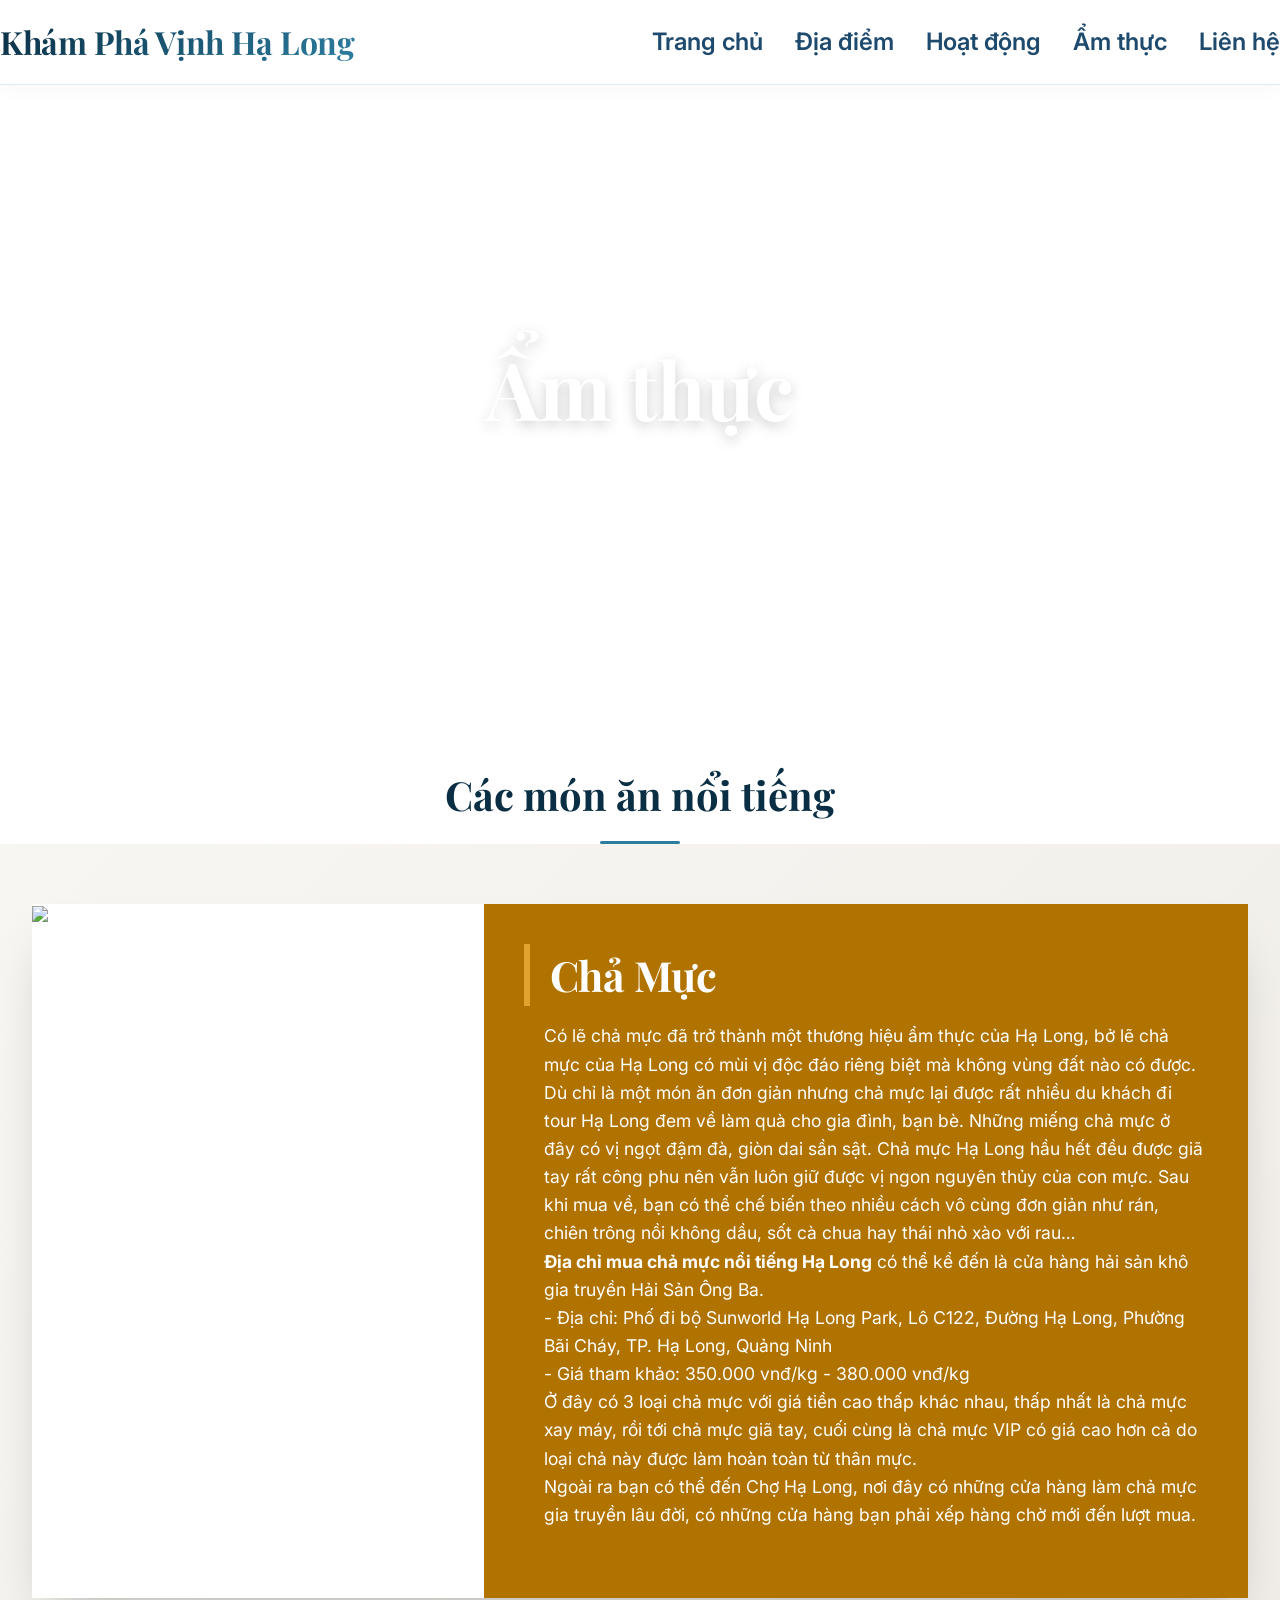
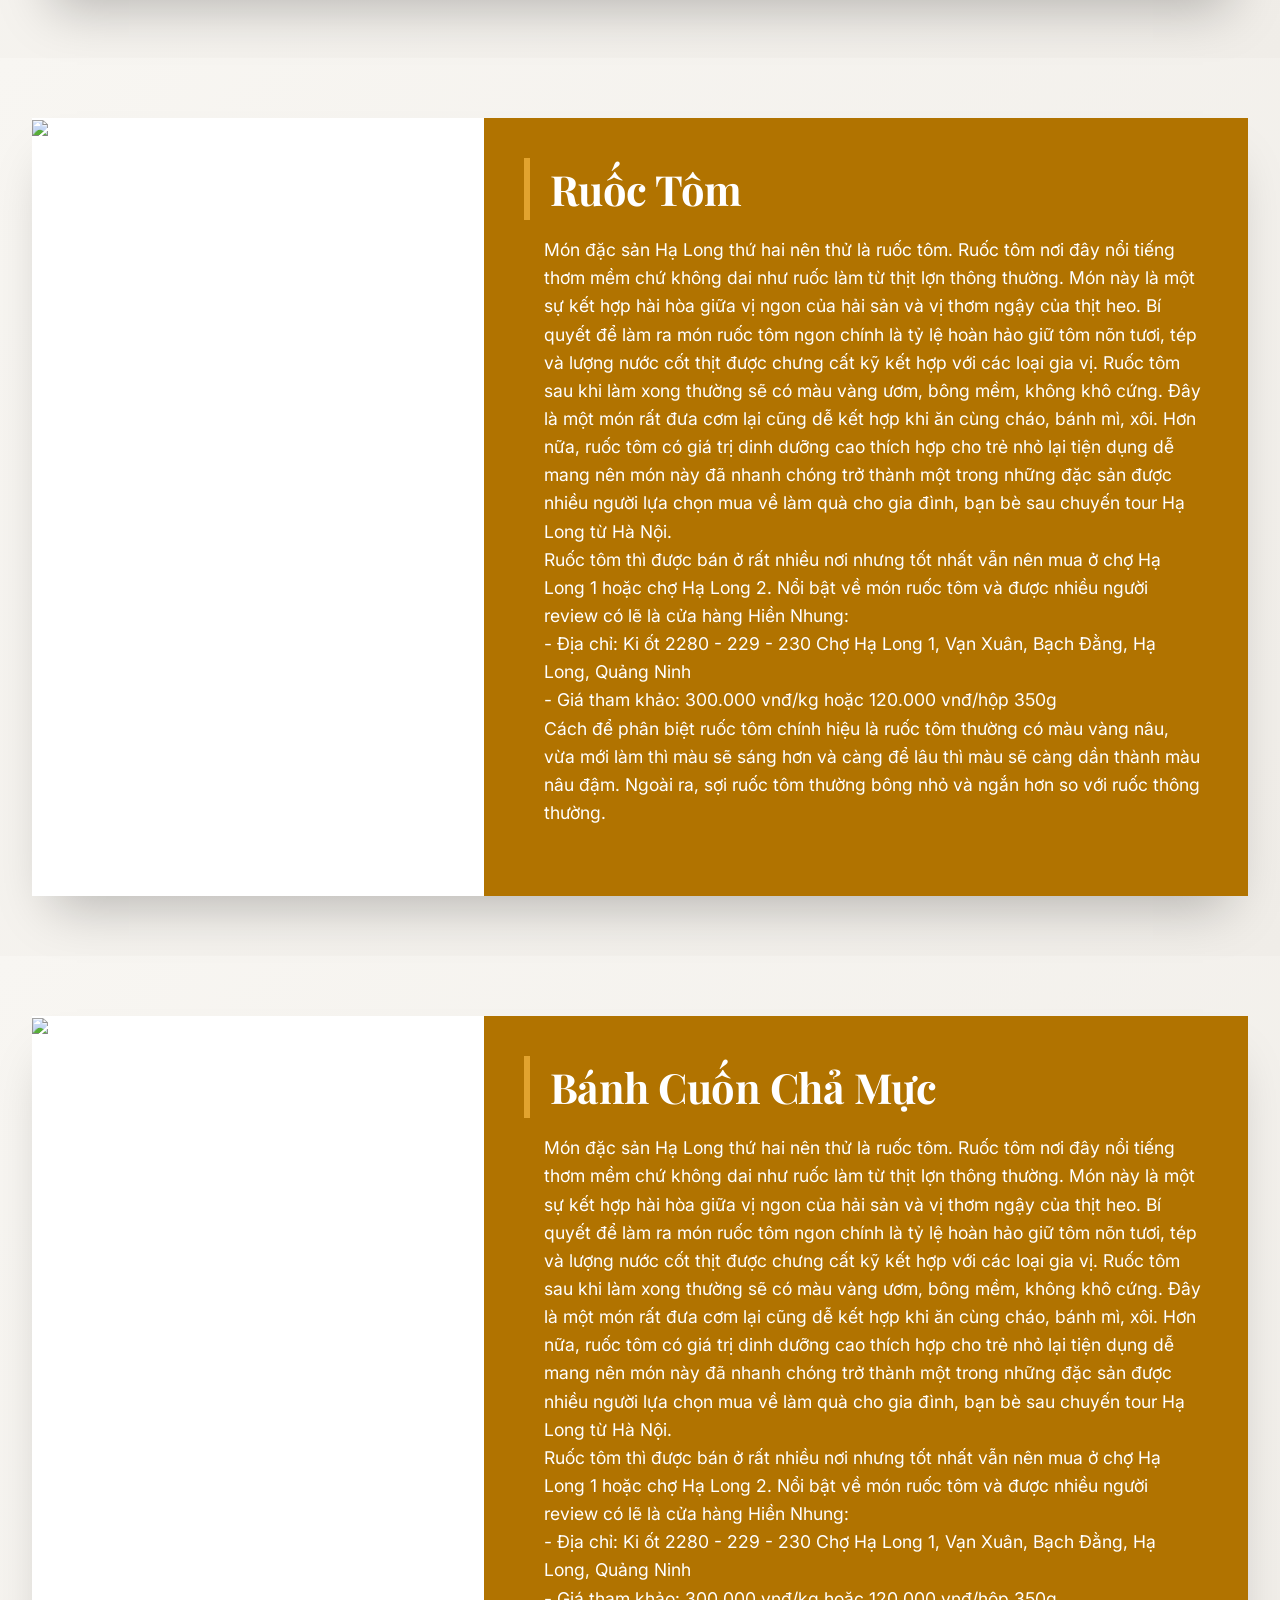
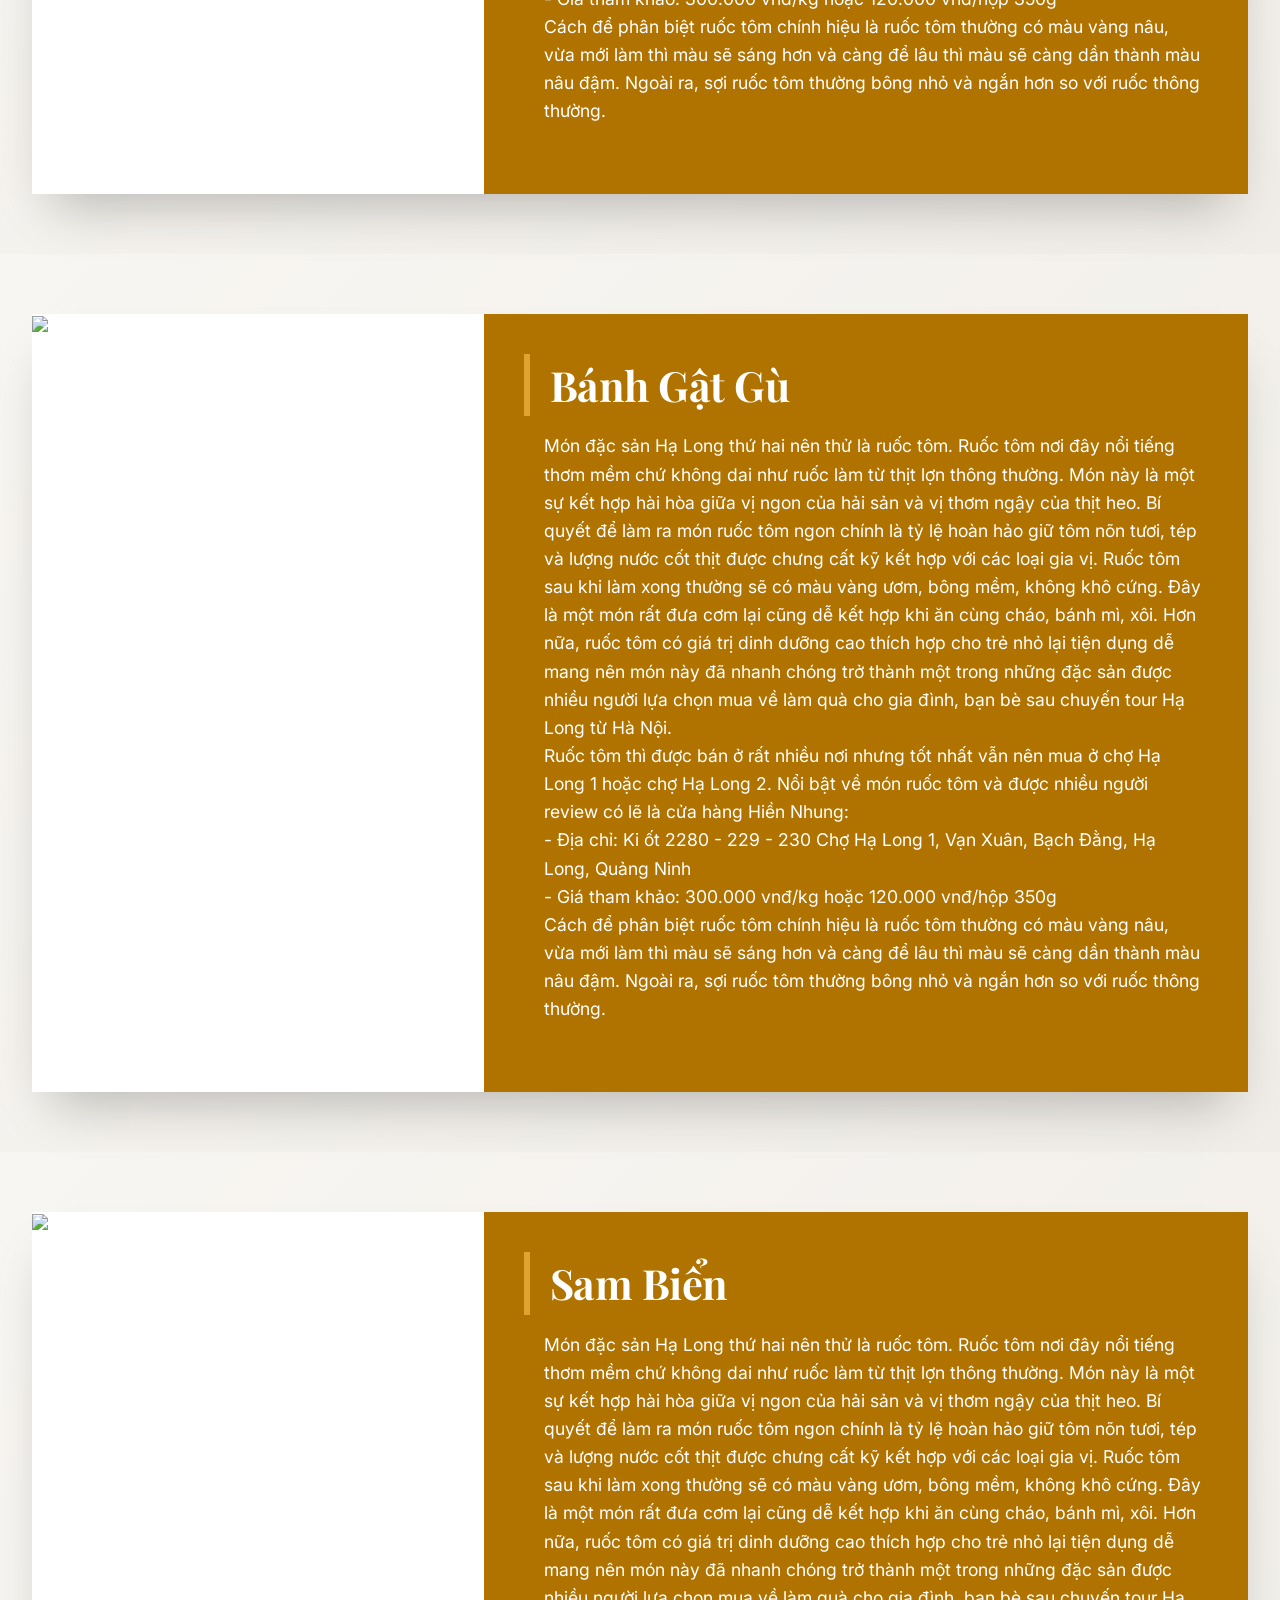
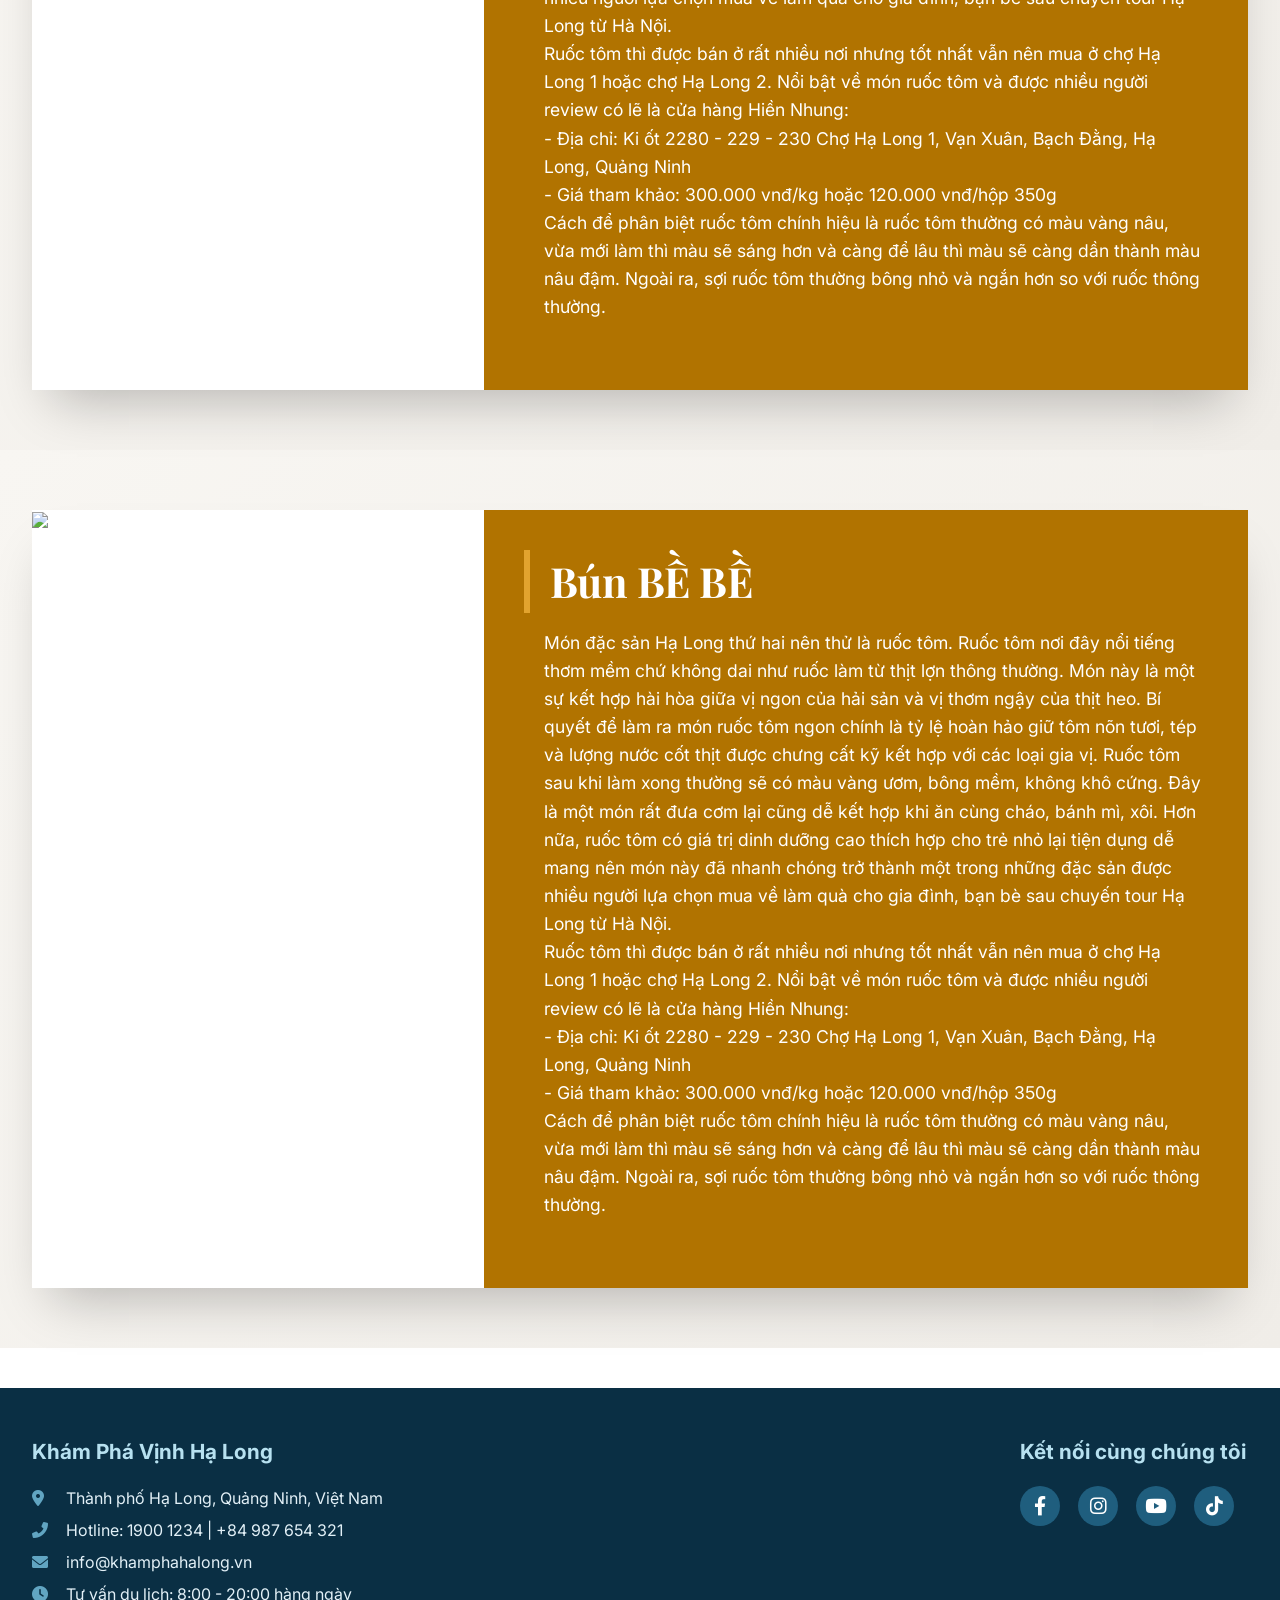
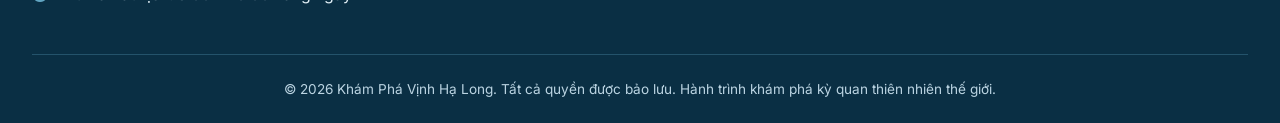
==== food.html @ 2d3b6ec4 "Initial commit" ====
<!DOCTYPE html>
<html lang="vi">
<head>
    <meta charset="UTF-8">
    <meta name="viewport" content="width=device-width, initial-scale=1.0, viewport-fit=cover">
    <title>Khám Phá Vịnh Hạ Long - Ẩm thực</title>
    <link rel="stylesheet" href="stylesfood.css">
    <link href="https://fonts.googleapis.com/css2?family=Inter:opsz,wght@14..32,300;14..32,400;14..32,600;14..32,700&family=Playfair+Display:wght@500;600;700&display=swap" rel="stylesheet">
    <link rel="stylesheet" href="https://cdnjs.cloudflare.com/ajax/libs/font-awesome/6.0.0-beta3/css/all.min.css">
</head>
<body>
    <!-- Header -->
    <header class="header">
        <div class="container navbar">
            <div class="logo">
                <h1>Khám Phá Vịnh Hạ Long</h1>
            </div>
            <ul class="nav-menu">
                <li><a href="index.html">Trang chủ</a></li>
                <li><a href="place.html">Địa điểm</a></li>
                <li><a href="hoatdong.html">Hoạt động</a></li>
                <li><a href="food.html">Ẩm thực</a></li>
                <li><a href="#lien-he">Liên hệ</a></li>
            </ul>
        </div>
    </header>

    <!-- Banner -->
    <section class="hero">
        <div class="hero-content">
            <h2>Ẩm thực</h2>
        </div>
    </section>
    <!-- Card Ẩm Thực - Market Place -->
    <h2 class="section-title">Các món ăn nổi tiếng </h2>
    <div class="card-wrapper">
        <div class="card">
            <!-- Ảnh bên trái -->
            <div class="card-image"><img src="img/Cha-Muc-Ha-Long.jpg"></div>

            <!-- Text bên phải -->
            <div class="card-content">
                <h2>Chả Mực</h2>
                <div class="description">
                    Có lẽ chả mực đã trở thành một thương hiệu ẩm thực của Hạ Long, bở lẽ chả mực của Hạ Long có mùi vị độc đáo riêng biệt mà không vùng đất nào có được. Dù chỉ là một món ăn đơn giản nhưng chả mực lại được rất nhiều du khách đi tour Hạ Long đem về làm quà cho gia đình, bạn bè. Những miếng chả mực ở đây có vị ngọt đậm đà, giòn dai sần sật. Chả mực Hạ Long hầu hết đều được giã tay rất công phu nên vẫn luôn giữ được vị ngon nguyên thủy của con mực. Sau khi mua về, bạn có thể chế biến theo nhiều cách vô cùng đơn giản như rán, chiên trông nồi không dầu, sốt cà chua hay thái nhỏ xào với rau…
                    <br>
                    <b>Địa chỉ mua chả mực nổi tiếng Hạ Long</b> có thể kể đến là cửa hàng hải sản khô gia truyền Hải Sản Ông Ba.<br>
                    - Địa chỉ: Phố đi bộ Sunworld Hạ Long Park, Lô C122, Đường Hạ Long, Phường Bãi Cháy, TP. Hạ Long, Quảng Ninh<br>
                    - Giá tham khảo: 350.000 vnđ/kg - 380.000 vnđ/kg<br>
                    Ở đây có 3 loại chả mực với giá tiền cao thấp khác nhau, thấp nhất là chả mực xay máy, rồi tới chả mực giã tay, cuối cùng là chả mực VIP có giá cao hơn cả do loại chả này được làm hoàn toàn từ thân mực.<br>
                    Ngoài ra bạn có thể đến Chợ Hạ Long, nơi đây có những cửa hàng làm chả mực gia truyền lâu đời, có những cửa hàng bạn phải xếp hàng chờ mới đến lượt mua.
                </div>
            </div>
        </div>
    </div>
    <div class="card-wrapper">
        <div class="card1">
            <!-- Ảnh bên trái -->
            <div class="card-image"><img src="img/ruoc-tom-21.jpg"></div>

            <!-- Text bên phải -->
            <div class="card-content">
                <h2>Ruốc Tôm</h2>
                <div class="description">
                    Món đặc sản Hạ Long thứ hai nên thử là ruốc tôm. Ruốc tôm nơi đây nổi tiếng thơm mềm chứ không dai như ruốc làm từ thịt lợn thông thường. Món này là một sự kết hợp hài hòa giữa vị ngon của hải sản và vị thơm ngậy của thịt heo. Bí quyết để làm ra món ruốc tôm ngon chính là tỷ lệ hoàn hảo giữ tôm nõn tươi, tép và lượng nước cốt thịt được chưng cất kỹ kết hợp với các loại gia vị. Ruốc tôm sau khi làm xong thường sẽ có màu vàng ươm, bông mềm, không khô cứng. Đây là một món rất đưa cơm lại cũng dễ kết hợp khi ăn cùng cháo, bánh mì, xôi. Hơn nữa, ruốc tôm có giá trị dinh dưỡng cao thích hợp cho trẻ nhỏ lại tiện dụng dễ mang nên món này đã nhanh chóng trở thành một trong những đặc sản được nhiều người lựa chọn mua về làm quà cho gia đình, bạn bè sau chuyến tour Hạ Long từ Hà Nội.<br>
                    Ruốc tôm thì được bán ở rất nhiều nơi nhưng tốt nhất vẫn nên mua ở chợ Hạ Long 1 hoặc chợ Hạ Long 2. Nổi bật về món ruốc tôm và được nhiều người review có lẽ là cửa hàng Hiền Nhung:<br>
                    - Địa chỉ: Ki ốt 2280 - 229 - 230 Chợ Hạ Long 1, Vạn Xuân, Bạch Đằng, Hạ Long, Quảng Ninh<br>
                    - Giá tham khảo: 300.000 vnđ/kg hoặc 120.000 vnđ/hộp 350g<br>
                    Cách để phân biệt ruốc tôm chính hiệu là ruốc tôm thường có màu vàng nâu, vừa mới làm thì màu sẽ sáng hơn và càng để lâu thì màu sẽ càng dần thành màu nâu đậm. Ngoài ra, sợi ruốc tôm thường bông nhỏ và ngắn hơn so với ruốc thông thường.
                </div>
            </div>
        </div>
    </div>
    <div class="card-wrapper">
        <div class="card">
            <!-- Ảnh bên trái -->
            <div class="card-image"><img src="img/Banh-cuon-cha-muc.jpg"></div>

            <!-- Text bên phải -->
            <div class="card-content">
                <h2>Bánh Cuốn Chả Mực</h2>
                <div class="description">
                    Món đặc sản Hạ Long thứ hai nên thử là ruốc tôm. Ruốc tôm nơi đây nổi tiếng thơm mềm chứ không dai như ruốc làm từ thịt lợn thông thường. Món này là một sự kết hợp hài hòa giữa vị ngon của hải sản và vị thơm ngậy của thịt heo. Bí quyết để làm ra món ruốc tôm ngon chính là tỷ lệ hoàn hảo giữ tôm nõn tươi, tép và lượng nước cốt thịt được chưng cất kỹ kết hợp với các loại gia vị. Ruốc tôm sau khi làm xong thường sẽ có màu vàng ươm, bông mềm, không khô cứng. Đây là một món rất đưa cơm lại cũng dễ kết hợp khi ăn cùng cháo, bánh mì, xôi. Hơn nữa, ruốc tôm có giá trị dinh dưỡng cao thích hợp cho trẻ nhỏ lại tiện dụng dễ mang nên món này đã nhanh chóng trở thành một trong những đặc sản được nhiều người lựa chọn mua về làm quà cho gia đình, bạn bè sau chuyến tour Hạ Long từ Hà Nội.<br>
                    Ruốc tôm thì được bán ở rất nhiều nơi nhưng tốt nhất vẫn nên mua ở chợ Hạ Long 1 hoặc chợ Hạ Long 2. Nổi bật về món ruốc tôm và được nhiều người review có lẽ là cửa hàng Hiền Nhung:<br>
                    - Địa chỉ: Ki ốt 2280 - 229 - 230 Chợ Hạ Long 1, Vạn Xuân, Bạch Đằng, Hạ Long, Quảng Ninh<br>
                    - Giá tham khảo: 300.000 vnđ/kg hoặc 120.000 vnđ/hộp 350g<br>
                    Cách để phân biệt ruốc tôm chính hiệu là ruốc tôm thường có màu vàng nâu, vừa mới làm thì màu sẽ sáng hơn và càng để lâu thì màu sẽ càng dần thành màu nâu đậm. Ngoài ra, sợi ruốc tôm thường bông nhỏ và ngắn hơn so với ruốc thông thường.
                </div>
            </div>
        </div>
    </div>
    <div class="card-wrapper">
        <div class="card">
            <!-- Ảnh bên trái -->
            <div class="card-image"><img src="img/Banh-gat-gu.jpg"></div>

            <!-- Text bên phải -->
            <div class="card-content">
                <h2>Bánh Gật Gù</h2>
                <div class="description">
                    Món đặc sản Hạ Long thứ hai nên thử là ruốc tôm. Ruốc tôm nơi đây nổi tiếng thơm mềm chứ không dai như ruốc làm từ thịt lợn thông thường. Món này là một sự kết hợp hài hòa giữa vị ngon của hải sản và vị thơm ngậy của thịt heo. Bí quyết để làm ra món ruốc tôm ngon chính là tỷ lệ hoàn hảo giữ tôm nõn tươi, tép và lượng nước cốt thịt được chưng cất kỹ kết hợp với các loại gia vị. Ruốc tôm sau khi làm xong thường sẽ có màu vàng ươm, bông mềm, không khô cứng. Đây là một món rất đưa cơm lại cũng dễ kết hợp khi ăn cùng cháo, bánh mì, xôi. Hơn nữa, ruốc tôm có giá trị dinh dưỡng cao thích hợp cho trẻ nhỏ lại tiện dụng dễ mang nên món này đã nhanh chóng trở thành một trong những đặc sản được nhiều người lựa chọn mua về làm quà cho gia đình, bạn bè sau chuyến tour Hạ Long từ Hà Nội.<br>
                    Ruốc tôm thì được bán ở rất nhiều nơi nhưng tốt nhất vẫn nên mua ở chợ Hạ Long 1 hoặc chợ Hạ Long 2. Nổi bật về món ruốc tôm và được nhiều người review có lẽ là cửa hàng Hiền Nhung:<br>
                    - Địa chỉ: Ki ốt 2280 - 229 - 230 Chợ Hạ Long 1, Vạn Xuân, Bạch Đằng, Hạ Long, Quảng Ninh<br>
                    - Giá tham khảo: 300.000 vnđ/kg hoặc 120.000 vnđ/hộp 350g<br>
                    Cách để phân biệt ruốc tôm chính hiệu là ruốc tôm thường có màu vàng nâu, vừa mới làm thì màu sẽ sáng hơn và càng để lâu thì màu sẽ càng dần thành màu nâu đậm. Ngoài ra, sợi ruốc tôm thường bông nhỏ và ngắn hơn so với ruốc thông thường.
                </div>
            </div>
        </div>
    </div>
    <div class="card-wrapper">
        <div class="card">
            <!-- Ảnh bên trái -->
            <div class="card-image"><img src="img/Sam-Bien.jpg"></div>

            <!-- Text bên phải -->
            <div class="card-content">
                <h2>Sam Biển</h2>
                <div class="description">
                    Món đặc sản Hạ Long thứ hai nên thử là ruốc tôm. Ruốc tôm nơi đây nổi tiếng thơm mềm chứ không dai như ruốc làm từ thịt lợn thông thường. Món này là một sự kết hợp hài hòa giữa vị ngon của hải sản và vị thơm ngậy của thịt heo. Bí quyết để làm ra món ruốc tôm ngon chính là tỷ lệ hoàn hảo giữ tôm nõn tươi, tép và lượng nước cốt thịt được chưng cất kỹ kết hợp với các loại gia vị. Ruốc tôm sau khi làm xong thường sẽ có màu vàng ươm, bông mềm, không khô cứng. Đây là một món rất đưa cơm lại cũng dễ kết hợp khi ăn cùng cháo, bánh mì, xôi. Hơn nữa, ruốc tôm có giá trị dinh dưỡng cao thích hợp cho trẻ nhỏ lại tiện dụng dễ mang nên món này đã nhanh chóng trở thành một trong những đặc sản được nhiều người lựa chọn mua về làm quà cho gia đình, bạn bè sau chuyến tour Hạ Long từ Hà Nội.<br>
                    Ruốc tôm thì được bán ở rất nhiều nơi nhưng tốt nhất vẫn nên mua ở chợ Hạ Long 1 hoặc chợ Hạ Long 2. Nổi bật về món ruốc tôm và được nhiều người review có lẽ là cửa hàng Hiền Nhung:<br>
                    - Địa chỉ: Ki ốt 2280 - 229 - 230 Chợ Hạ Long 1, Vạn Xuân, Bạch Đằng, Hạ Long, Quảng Ninh<br>
                    - Giá tham khảo: 300.000 vnđ/kg hoặc 120.000 vnđ/hộp 350g<br>
                    Cách để phân biệt ruốc tôm chính hiệu là ruốc tôm thường có màu vàng nâu, vừa mới làm thì màu sẽ sáng hơn và càng để lâu thì màu sẽ càng dần thành màu nâu đậm. Ngoài ra, sợi ruốc tôm thường bông nhỏ và ngắn hơn so với ruốc thông thường.
                </div>
            </div>
        </div>
    </div>
    <div class="card-wrapper">
        <div class="card">
            <!-- Ảnh bên trái -->
            <div class="card-image"><img src="img/bun-be-be.jpg"></div>

            <!-- Text bên phải -->
            <div class="card-content">
                <h2>Bún BỀ BỀ</h2>
                <div class="description">
                    Món đặc sản Hạ Long thứ hai nên thử là ruốc tôm. Ruốc tôm nơi đây nổi tiếng thơm mềm chứ không dai như ruốc làm từ thịt lợn thông thường. Món này là một sự kết hợp hài hòa giữa vị ngon của hải sản và vị thơm ngậy của thịt heo. Bí quyết để làm ra món ruốc tôm ngon chính là tỷ lệ hoàn hảo giữ tôm nõn tươi, tép và lượng nước cốt thịt được chưng cất kỹ kết hợp với các loại gia vị. Ruốc tôm sau khi làm xong thường sẽ có màu vàng ươm, bông mềm, không khô cứng. Đây là một món rất đưa cơm lại cũng dễ kết hợp khi ăn cùng cháo, bánh mì, xôi. Hơn nữa, ruốc tôm có giá trị dinh dưỡng cao thích hợp cho trẻ nhỏ lại tiện dụng dễ mang nên món này đã nhanh chóng trở thành một trong những đặc sản được nhiều người lựa chọn mua về làm quà cho gia đình, bạn bè sau chuyến tour Hạ Long từ Hà Nội.<br>
                    Ruốc tôm thì được bán ở rất nhiều nơi nhưng tốt nhất vẫn nên mua ở chợ Hạ Long 1 hoặc chợ Hạ Long 2. Nổi bật về món ruốc tôm và được nhiều người review có lẽ là cửa hàng Hiền Nhung:<br>
                    - Địa chỉ: Ki ốt 2280 - 229 - 230 Chợ Hạ Long 1, Vạn Xuân, Bạch Đằng, Hạ Long, Quảng Ninh<br>
                    - Giá tham khảo: 300.000 vnđ/kg hoặc 120.000 vnđ/hộp 350g<br>
                    Cách để phân biệt ruốc tôm chính hiệu là ruốc tôm thường có màu vàng nâu, vừa mới làm thì màu sẽ sáng hơn và càng để lâu thì màu sẽ càng dần thành màu nâu đậm. Ngoài ra, sợi ruốc tôm thường bông nhỏ và ngắn hơn so với ruốc thông thường.
                </div>
            </div>
        </div>
    </div>
    
    <!-- Footer + Liên hệ -->
    <footer class="footer" id="lien-he">
        <div class="container">
            <div class="footer-content">
                <div class="footer-info">
                    <h4>Khám Phá Vịnh Hạ Long</h4>
                    <p><i class="fas fa-map-marker-alt"></i> Thành phố Hạ Long, Quảng Ninh, Việt Nam</p>
                    <p><i class="fas fa-phone-alt"></i> Hotline: 1900 1234 | +84 987 654 321</p>
                    <p><i class="fas fa-envelope"></i> info@khamphahalong.vn</p>
                    <p><i class="fas fa-clock"></i> Tư vấn du lịch: 8:00 - 20:00 hàng ngày</p>
                </div>
                <div class="footer-social">
                    <h4>Kết nối cùng chúng tôi</h4>
                    <div class="social-icons">
                        <a href="#" aria-label="Facebook"><i class="fab fa-facebook-f"></i></a>
                        <a href="#" aria-label="Instagram"><i class="fab fa-instagram"></i></a>
                        <a href="#" aria-label="Youtube"><i class="fab fa-youtube"></i></a>
                        <a href="#" aria-label="Tiktok"><i class="fab fa-tiktok"></i></a>
                    </div>
                </div>
            </div>
            <div class="copyright">
                <p>&copy; 2026 Khám Phá Vịnh Hạ Long. Tất cả quyền được bảo lưu. Hành trình khám phá kỳ quan thiên nhiên thế giới.</p>
            </div>
        </div>
    </footer>

    <!-- Thêm hiệu ứng nhẹ, tất cả CSS animation đã có sẵn -->
</body>
</html>
---- stylesfood.css ----
* {
            margin: 0;
            padding: 0;
            box-sizing: border-box;
        }

        body {
            font-family: 'Inter', sans-serif;
            background-color: #ffffff;
            color: #1a2c3e;
            line-height: 1.5;
            scroll-behavior: smooth;
        }

        :root {
            --deep-ocean: #0a2f44;  
            --aqua-breeze: #2c7da0;   
            --turquoise-light: #61a5c2;
            --sky-mist: #eef7ff;
            --pure-white: #ffffff;
            --soft-shadow: 0 20px 35px -12px rgba(0, 0, 0, 0.08);
            --card-hover: 0 25px 40px -12px rgba(0, 100, 120, 0.25);
        }

        .container {
            max-width: 1280px;
            margin: 0 auto;
            padding: 0 32px;
        }

        .header {
            background-color: rgba(255, 255, 255, 0.96);
            backdrop-filter: blur(2px);
            box-shadow: 0 4px 20px rgba(0, 0, 0, 0.03);
            position: sticky;
            top: 0;
            z-index: 100;
            border-bottom: 1px solid rgba(44, 125, 160, 0.15);
        }

        .navbar {
            display: flex;
            justify-content: space-between;
            align-items: center;
            flex-wrap: wrap;
            padding: 18px 0;
        }

        .logo h1 {
            font-size: 2rem;
            font-weight: 700;
            font-family: 'Playfair Display', serif;
            background: linear-gradient(135deg, #0a2f44, #2c7da0);
            background-clip: text;
            -webkit-background-clip: text;
            color: transparent;
            letter-spacing: -0.3px;
        }

        .nav-menu {
            display: flex;
            gap: 2rem;
            list-style: none;
        }

        .nav-menu li a {
            text-decoration: none;
            font-weight: 600;
            color: #1e4a6e;
            transition: all 0.25s ease;
            font-size: 1.5rem;
            padding-bottom: 6px;
            border-bottom: 2px solid transparent;
        }

        .nav-menu li a:hover {
            color: #2c7da0;
            border-bottom-color: #2c7da0;
            transform: translateY(-1px);
        }
        /*banner*/
        .hero {
            background: url('img/amthuc.webp') center/cover no-repeat;
            min-height: 70vh;
            display: flex;
            align-items: center;
            justify-content: center;
            text-align: center;
            background-attachment: local;
        }

        .hero-content {
            max-width: 780px;
            padding: 0 20px;
            animation: fadeInUp 1s ease-out;
        }

        .hero-content p {
            font-size: 2rem;
            color: white;
            font-family: 'Playfair Display', serif;
        }

        .hero-content h2 {
            font-size: 5rem;
            font-weight: 700;
            font-family: 'Playfair Display', serif;
            color: white;
            text-shadow: 0 4px 14px rgba(0,0,0,0.2);
            margin-bottom: 24px;
            line-height: 1.2;
        }

        .btn-hero {
            display: inline-block;
            background-color: #2c7da0;
            color: white;
            padding: 14px 42px;
            font-size: 1.2rem;
            font-weight: 600;
            border-radius: 50px;
            text-decoration: none;
            transition: all 0.3s ease;
            box-shadow: 0 8px 20px rgba(0,0,0,0.2);
            border: 1px solid rgba(255,255,255,0.3);
        }

        .btn-hero:hover {
            background-color: #0a2f44;
            transform: scale(1.05);
            box-shadow: 0 12px 28px rgba(0,0,0,0.25);
        }

         /* Section style */
        section {
            padding: 80px 0;
        }

        .section-title {
            text-align: center;
            font-size: 2.5rem;
            font-family: 'Playfair Display', serif;
            color: #0a2f44;
            margin-top: 50px;
            position: relative;
        }

        .section-title:after {
            content: '';
            width: 80px;
            height: 3px;
            background: #2c7da0;
            display: block;
            margin: 16px auto 0;
            border-radius: 4px;
        }


        .card-wrapper {
            display: flex;
            justify-content: center;
            align-items: center;
            padding: 60px 32px;
            background: linear-gradient(135deg, #f8f6f2 0%, #f0ede8 100%);
        }

        .card {
            display: flex;
            max-width: 1700px;  
            width: 100%;
            background: #ffffff;
            overflow: hidden;
            box-shadow: 0 30px 50px -20px rgba(0, 0, 0, 0.25);
        }
        .card1 {
            display: flex;
            max-width: 1700px;  
            width: 100%;
            background: #ffffff;
            overflow: hidden;
            box-shadow: 0 30px 50px -20px rgba(0, 0, 0, 0.25);
        }

        .card-image {
            flex: 0.8; 
            min-width: 0;
            background-size: cover;
            background-position: center;
            background-repeat: no-repeat;
        }

        .card-content {
            flex: 1.2;
            padding: 2.5rem 2.8rem 2.8rem 2.5rem;
            background: #b17300;
            display: flex;
            flex-direction: column;
            justify-content: space-between;
        }

        .card-content h2 {
            font-size: 2.6rem;
            font-weight: 700;
            color: #ffffff;
            letter-spacing: -0.5px;
            margin-bottom: 1rem;
            border-left: 6px solid #e2a32e;
            padding-left: 1.2rem;
            font-family: 'Playfair Display', serif;
        }

        .description {
            font-size: 1.1rem;
            line-height: 1.6;
            color: #ffffff;
            margin-bottom: 1.5rem;
            padding-left: 1.2rem;
        }

        /* Footer */
        .footer {
            background: #0a2f44;
            color: #e2f0f7;
            padding: 48px 0 24px;
            margin-top: 40px;
        }

        .footer-content {
            display: flex;
            flex-wrap: wrap;
            justify-content: space-between;
            gap: 40px;
            margin-bottom: 40px;
        }

        .footer-info h4, .footer-social h4 {
            font-size: 1.3rem;
            margin-bottom: 18px;
            color: #b7e1f0;
        }

        .footer-info p {
            margin: 8px 0;
            display: flex;
            align-items: center;
            gap: 10px;
        }

        .footer-info i {
            width: 24px;
            color: #61a5c2;
        }

        .social-icons a {
            color: white;
            background: #1f5e7e;
            display: inline-flex;
            align-items: center;
            justify-content: center;
            width: 40px;
            height: 40px;
            border-radius: 50%;
            margin-right: 14px;
            transition: all 0.25s;
            font-size: 1.2rem;
            text-decoration: none;
        }

        .social-icons a:hover {
            background: #2c7da0;
            transform: translateY(-4px);
        }

        .copyright {
            text-align: center;
            border-top: 1px solid rgba(97, 165, 194, 0.3);
            padding-top: 24px;
            font-size: 0.85rem;
            color: #bbd4e2;
        }

        /* Animation */
        @keyframes fadeInUp {
            from {
                opacity: 0;
                transform: translateY(30px);
            }
            to {
                opacity: 1;
                transform: translateY(0);
            }
        }

        /* Responsive */
        @media (max-width: 900px) {
            .navbar {
                flex-direction: column;
                gap: 16px;
            }
            .nav-menu {
                gap: 1.5rem;
                flex-wrap: wrap;
                justify-content: center;
            }
            .hero-content h2 {
                font-size: 2.4rem;
            }
            .section-title {
                font-size: 2rem;
            }
            .about-grid {
                flex-direction: column;
            }
            .container {
                padding: 0 24px;
            }
        }

        @media (max-width: 640px) {
            .hero-content h2 {
                font-size: 1.8rem;
            }
            .btn-hero {
                padding: 10px 28px;
                font-size: 1rem;
            }
            section {
                padding: 56px 0;
            }
            .place-card {
                width: 100%;
                max-width: 320px;
            }
            .gallery-grid {
                gap: 16px;
            }
        }
        @media (max-width: 700px) {
            .card {
                flex-direction: column;
            }
            .card1 {
                flex-direction: column;
            }
            .card-image {
                height: 240px;
                border-top-left-radius: 20px;
                border-top-right-radius: 20px;
            }
            .card-content {
                padding: 1.5rem;
            }
        }
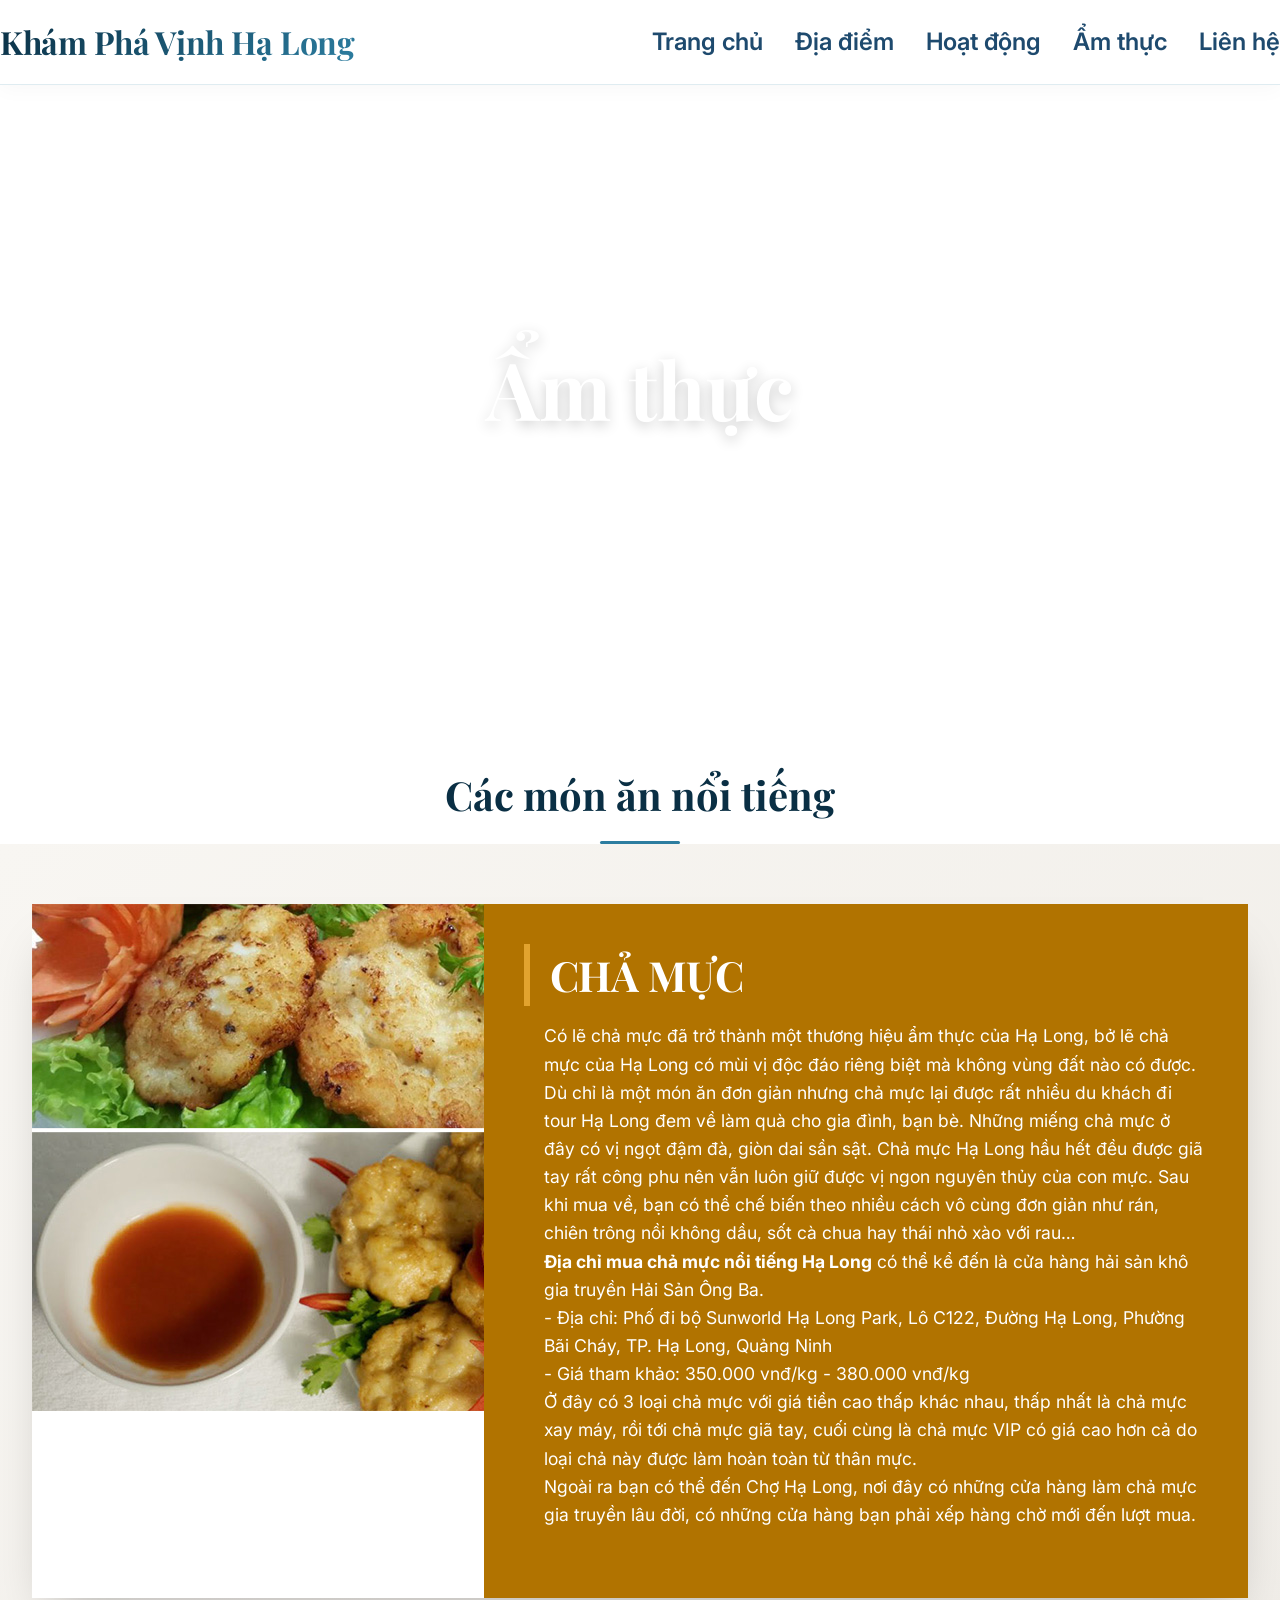
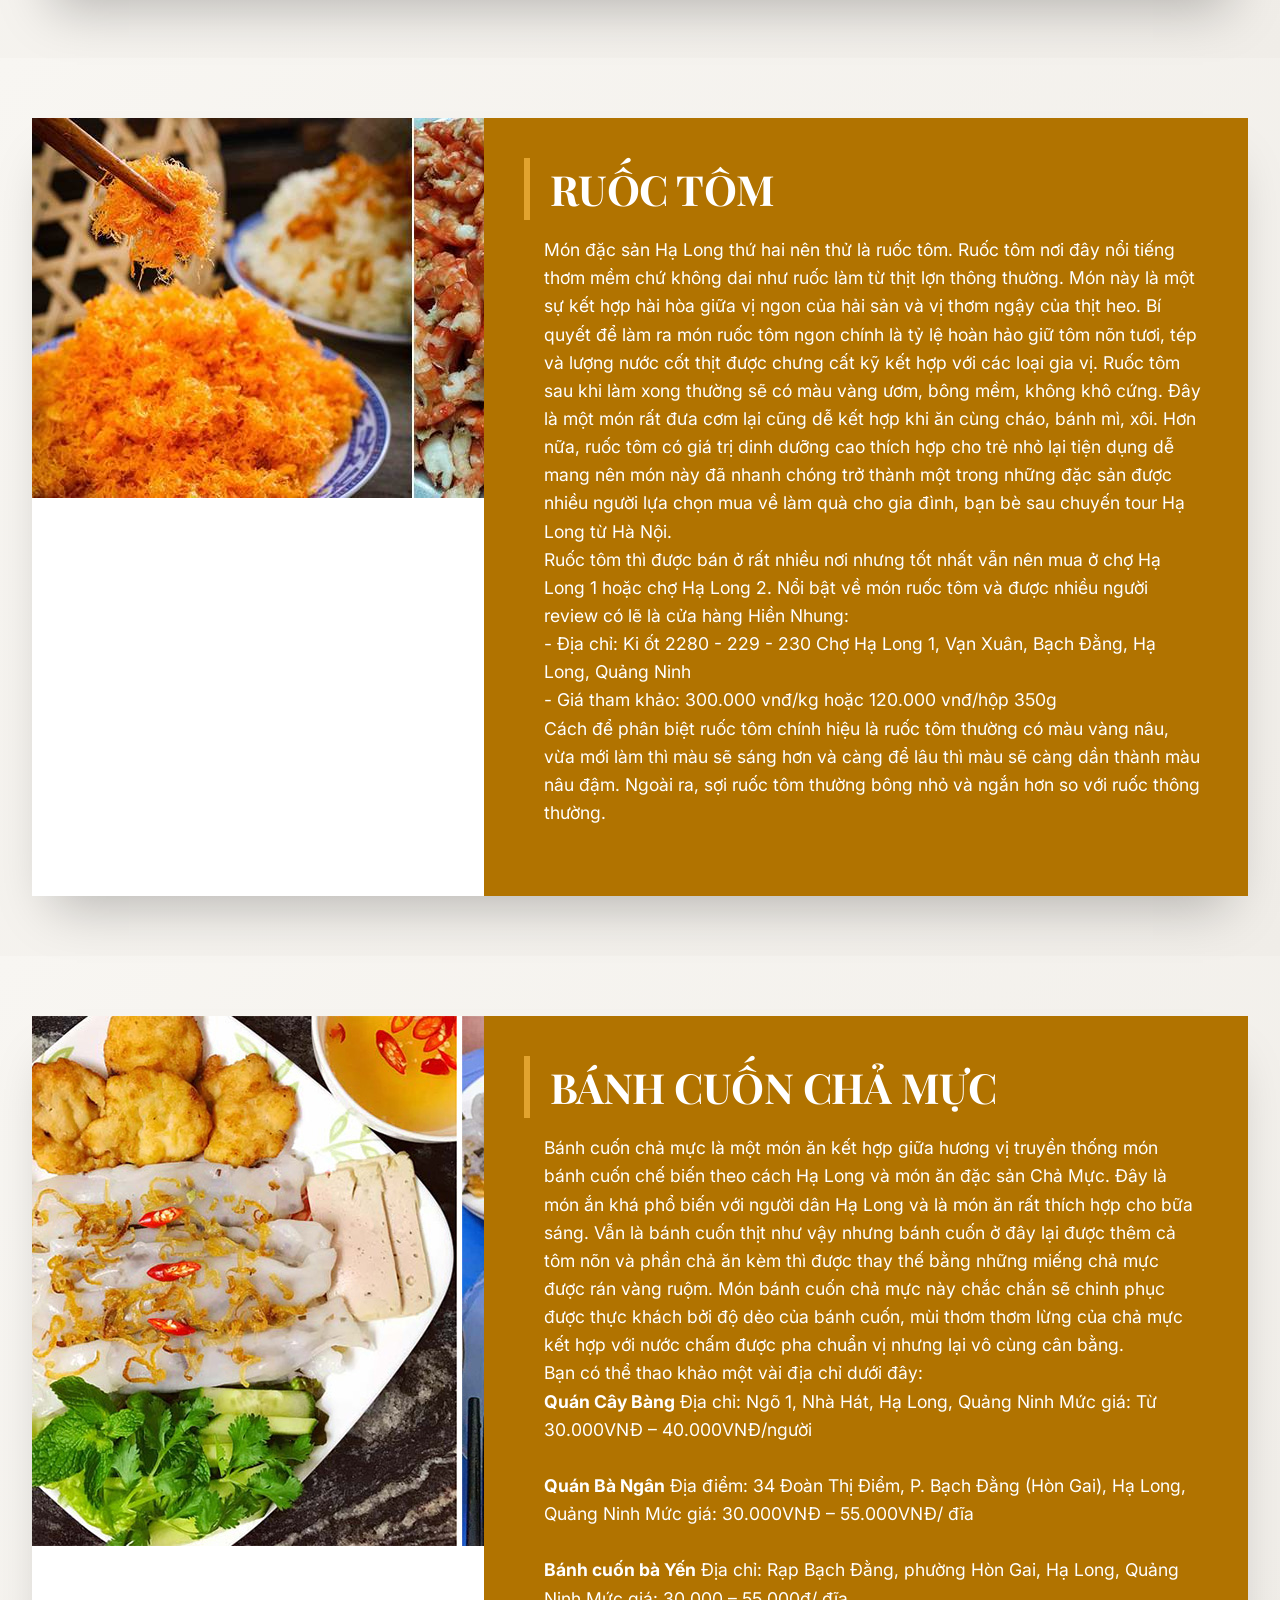
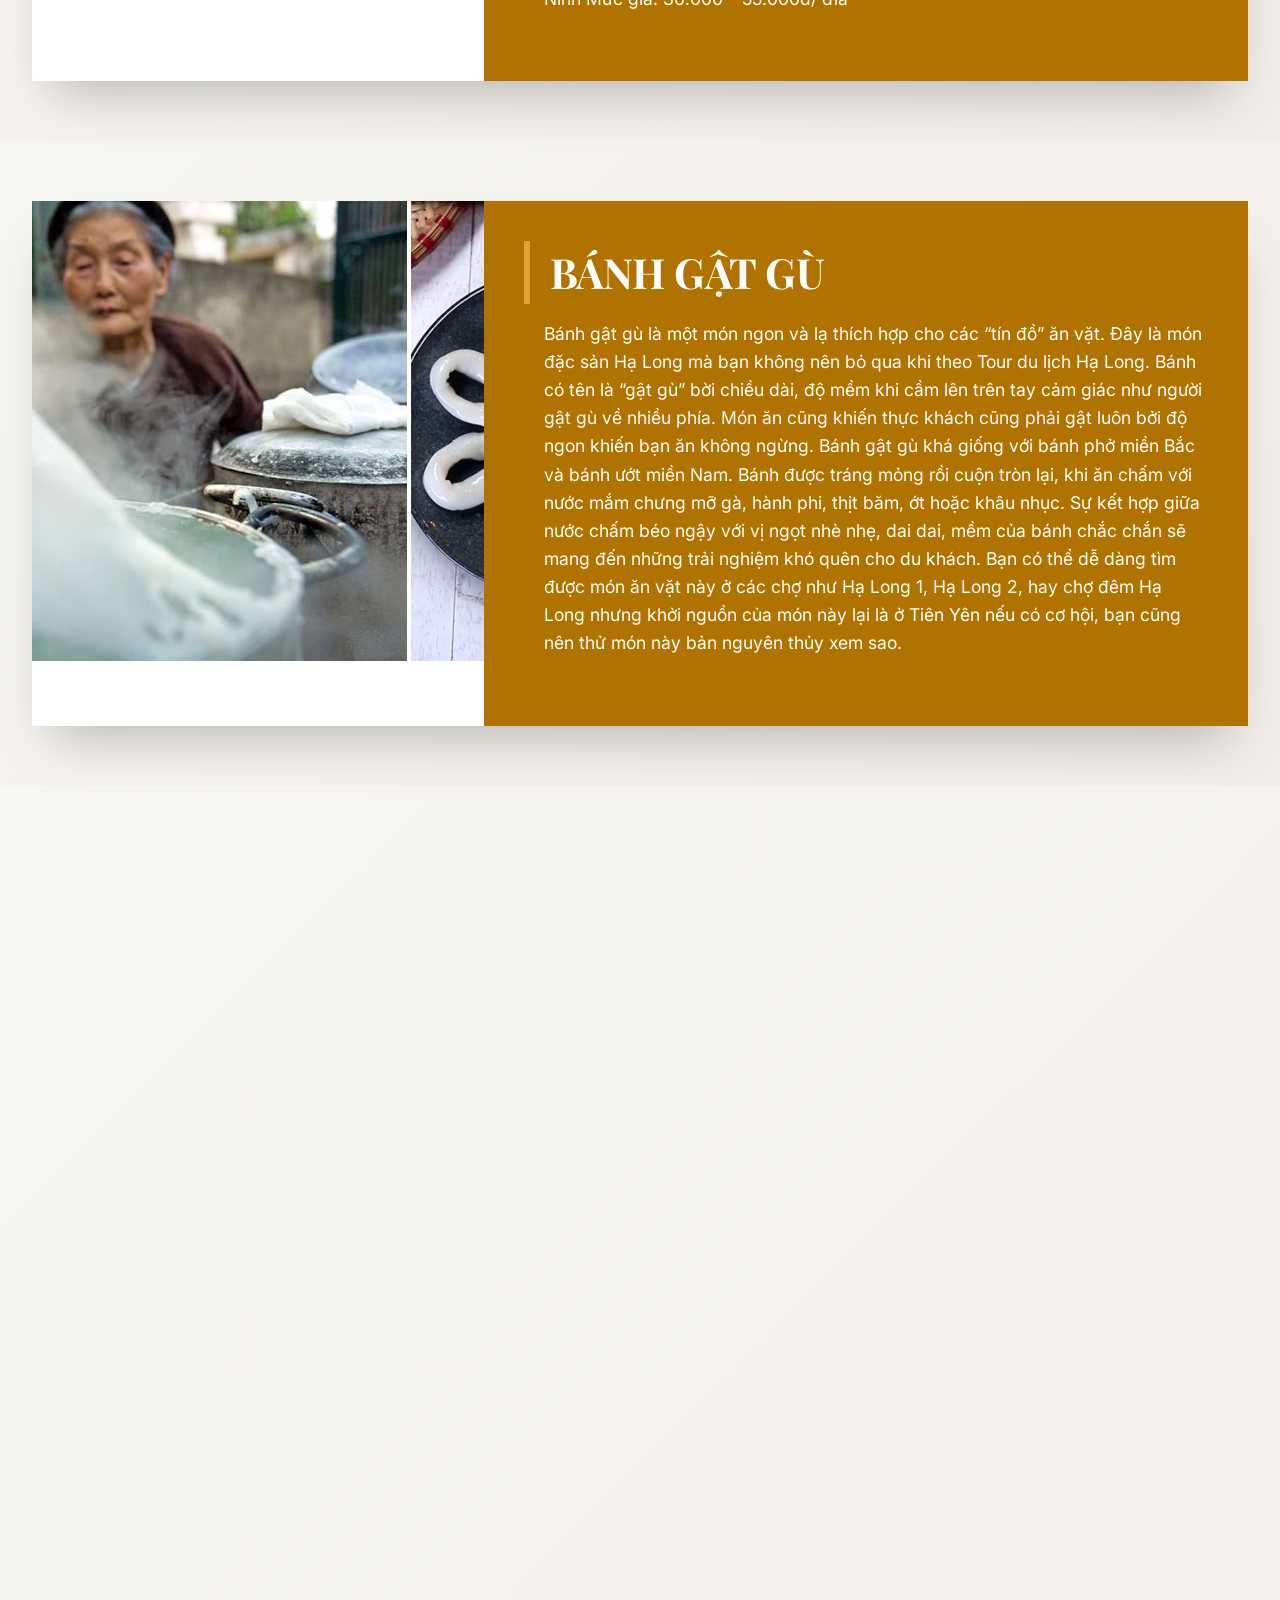
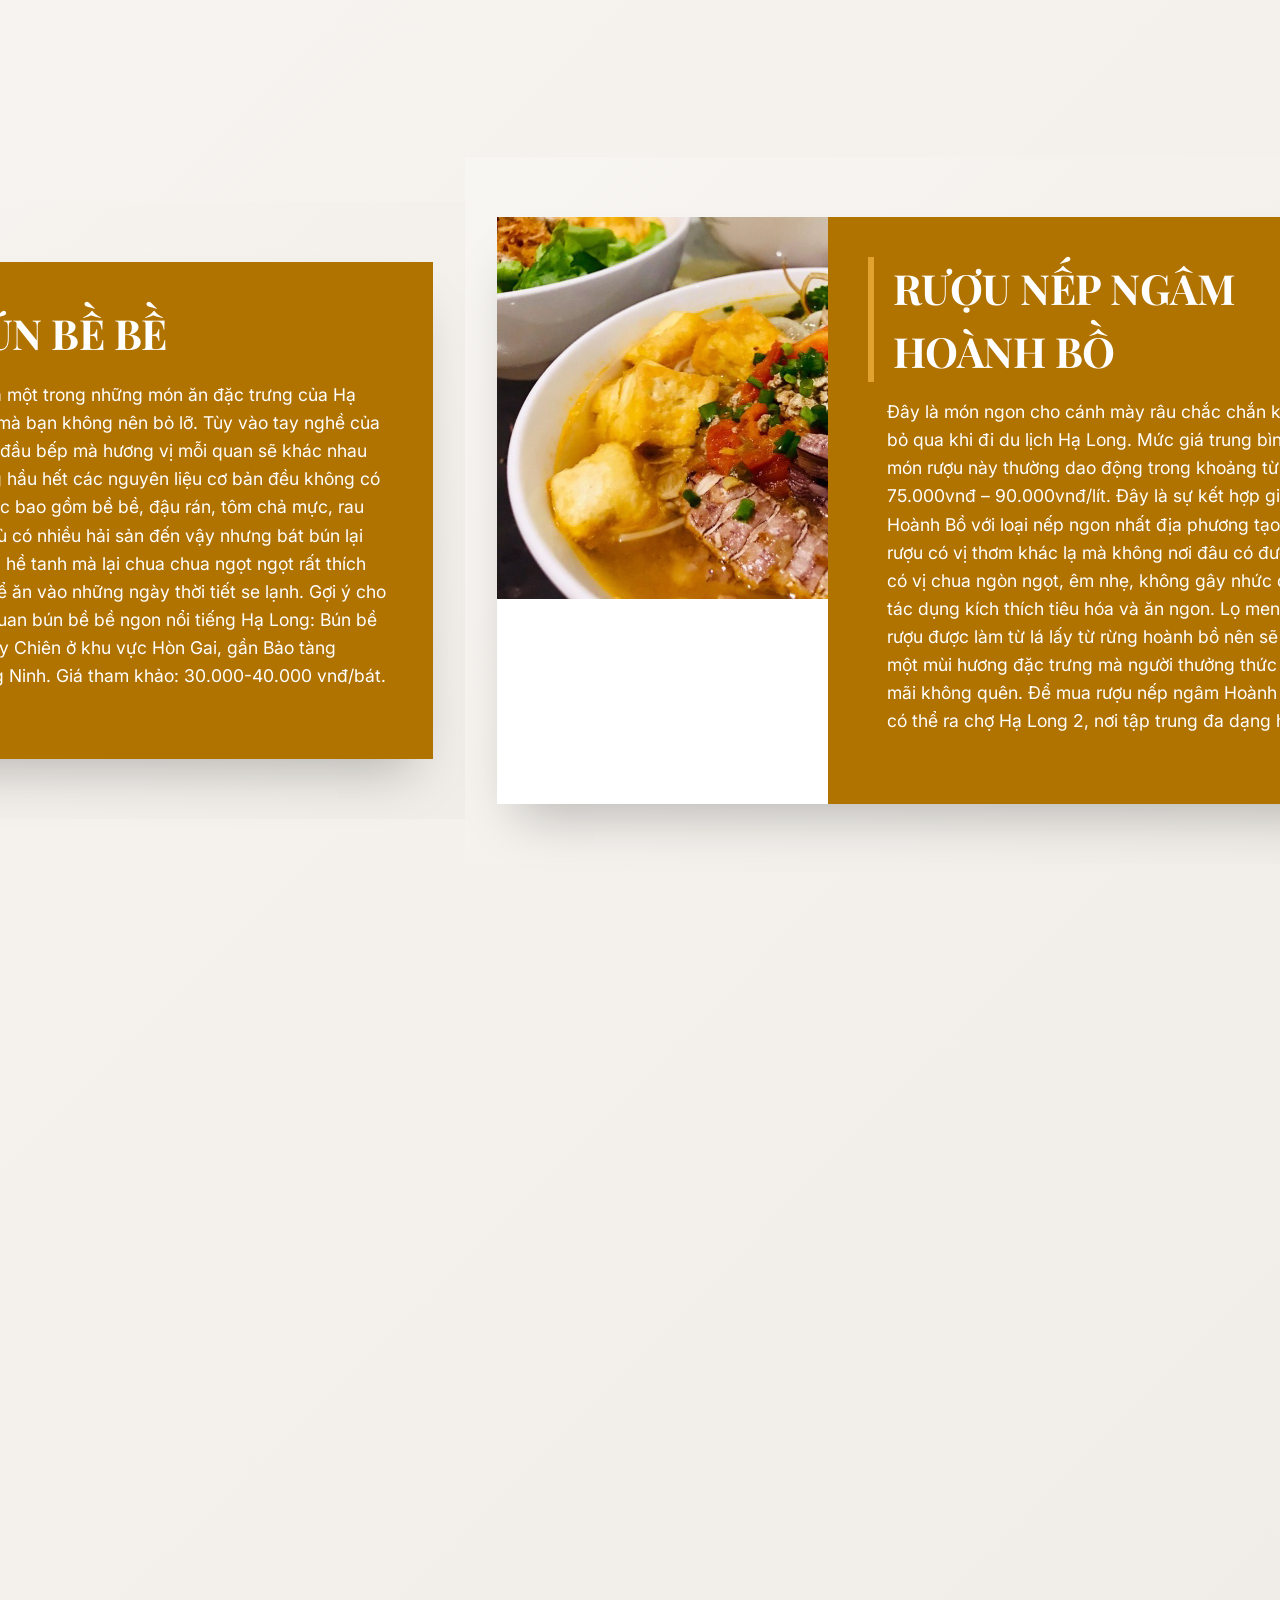
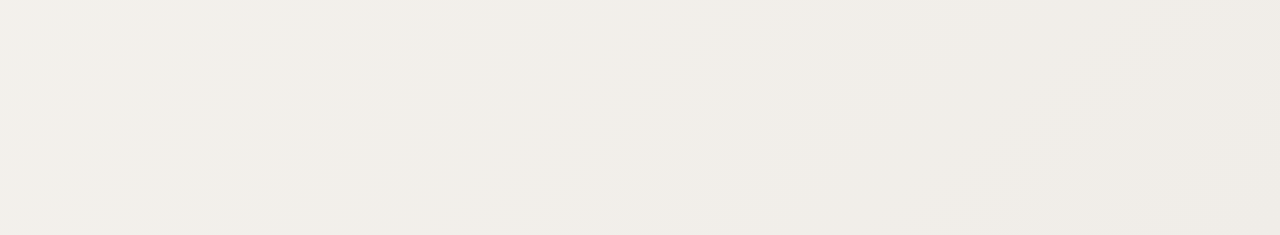
==== commit 6bd9f4b5: "Update food.html" ====
--- a/food.html
+++ b/food.html
@@ -32,15 +32,15 @@
         </div>
     </section>
     <!-- Card Ẩm Thực - Market Place -->
-    <h2 class="section-title">Các món ăn nổi tiếng </h2>
+    <h2 class="section-title">Các món ăn nổi tiếng </h2>
     <div class="card-wrapper">
         <div class="card">
             <!-- Ảnh bên trái -->
-            <div class="card-image"><img src="img/Cha-Muc-Ha-Long.jpg"></div>
+            <div class="card-image"><img src="Cha-Muc-Ha-Long.jpg"></div>
 
             <!-- Text bên phải -->
             <div class="card-content">
-                <h2>Chả Mực</h2>
+                <h2>CHẢ MỰC</h2>
                 <div class="description">
                     Có lẽ chả mực đã trở thành một thương hiệu ẩm thực của Hạ Long, bở lẽ chả mực của Hạ Long có mùi vị độc đáo riêng biệt mà không vùng đất nào có được. Dù chỉ là một món ăn đơn giản nhưng chả mực lại được rất nhiều du khách đi tour Hạ Long đem về làm quà cho gia đình, bạn bè. Những miếng chả mực ở đây có vị ngọt đậm đà, giòn dai sần sật. Chả mực Hạ Long hầu hết đều được giã tay rất công phu nên vẫn luôn giữ được vị ngon nguyên thủy của con mực. Sau khi mua về, bạn có thể chế biến theo nhiều cách vô cùng đơn giản như rán, chiên trông nồi không dầu, sốt cà chua hay thái nhỏ xào với rau…
                     <br>
@@ -56,11 +56,11 @@
     <div class="card-wrapper">
         <div class="card1">
             <!-- Ảnh bên trái -->
-            <div class="card-image"><img src="img/ruoc-tom-21.jpg"></div>
+            <div class="card-image"><img src="ruoc-tom-21.jpg"></div>
 
             <!-- Text bên phải -->
             <div class="card-content">
-                <h2>Ruốc Tôm</h2>
+                <h2>RUỐC TÔM</h2>
                 <div class="description">
                     Món đặc sản Hạ Long thứ hai nên thử là ruốc tôm. Ruốc tôm nơi đây nổi tiếng thơm mềm chứ không dai như ruốc làm từ thịt lợn thông thường. Món này là một sự kết hợp hài hòa giữa vị ngon của hải sản và vị thơm ngậy của thịt heo. Bí quyết để làm ra món ruốc tôm ngon chính là tỷ lệ hoàn hảo giữ tôm nõn tươi, tép và lượng nước cốt thịt được chưng cất kỹ kết hợp với các loại gia vị. Ruốc tôm sau khi làm xong thường sẽ có màu vàng ươm, bông mềm, không khô cứng. Đây là một món rất đưa cơm lại cũng dễ kết hợp khi ăn cùng cháo, bánh mì, xôi. Hơn nữa, ruốc tôm có giá trị dinh dưỡng cao thích hợp cho trẻ nhỏ lại tiện dụng dễ mang nên món này đã nhanh chóng trở thành một trong những đặc sản được nhiều người lựa chọn mua về làm quà cho gia đình, bạn bè sau chuyến tour Hạ Long từ Hà Nội.<br>
                     Ruốc tôm thì được bán ở rất nhiều nơi nhưng tốt nhất vẫn nên mua ở chợ Hạ Long 1 hoặc chợ Hạ Long 2. Nổi bật về món ruốc tôm và được nhiều người review có lẽ là cửa hàng Hiền Nhung:<br>
@@ -74,17 +74,27 @@
     <div class="card-wrapper">
         <div class="card">
             <!-- Ảnh bên trái -->
-            <div class="card-image"><img src="img/Banh-cuon-cha-muc.jpg"></div>
+            <div class="card-image"><img src="Banh-cuon-cha-muc.jpg"></div>
 
             <!-- Text bên phải -->
             <div class="card-content">
-                <h2>Bánh Cuốn Chả Mực</h2>
+                <h2>BÁNH CUỐN CHẢ MỰC</h2>
                 <div class="description">
-                    Món đặc sản Hạ Long thứ hai nên thử là ruốc tôm. Ruốc tôm nơi đây nổi tiếng thơm mềm chứ không dai như ruốc làm từ thịt lợn thông thường. Món này là một sự kết hợp hài hòa giữa vị ngon của hải sản và vị thơm ngậy của thịt heo. Bí quyết để làm ra món ruốc tôm ngon chính là tỷ lệ hoàn hảo giữ tôm nõn tươi, tép và lượng nước cốt thịt được chưng cất kỹ kết hợp với các loại gia vị. Ruốc tôm sau khi làm xong thường sẽ có màu vàng ươm, bông mềm, không khô cứng. Đây là một món rất đưa cơm lại cũng dễ kết hợp khi ăn cùng cháo, bánh mì, xôi. Hơn nữa, ruốc tôm có giá trị dinh dưỡng cao thích hợp cho trẻ nhỏ lại tiện dụng dễ mang nên món này đã nhanh chóng trở thành một trong những đặc sản được nhiều người lựa chọn mua về làm quà cho gia đình, bạn bè sau chuyến tour Hạ Long từ Hà Nội.<br>
-                    Ruốc tôm thì được bán ở rất nhiều nơi nhưng tốt nhất vẫn nên mua ở chợ Hạ Long 1 hoặc chợ Hạ Long 2. Nổi bật về món ruốc tôm và được nhiều người review có lẽ là cửa hàng Hiền Nhung:<br>
-                    - Địa chỉ: Ki ốt 2280 - 229 - 230 Chợ Hạ Long 1, Vạn Xuân, Bạch Đằng, Hạ Long, Quảng Ninh<br>
-                    - Giá tham khảo: 300.000 vnđ/kg hoặc 120.000 vnđ/hộp 350g<br>
-                    Cách để phân biệt ruốc tôm chính hiệu là ruốc tôm thường có màu vàng nâu, vừa mới làm thì màu sẽ sáng hơn và càng để lâu thì màu sẽ càng dần thành màu nâu đậm. Ngoài ra, sợi ruốc tôm thường bông nhỏ và ngắn hơn so với ruốc thông thường.
+                    Bánh cuốn chả mực là một món ăn kết hợp giữa hương vị truyền thống món bánh cuốn chế biến theo cách Hạ Long và món ăn đặc sản Chả Mực. Đây là món ắn khá phổ biến với người dân Hạ Long và là món ăn rất thích hợp cho bữa sáng. Vẫn là bánh cuốn thịt như vậy nhưng bánh cuốn ở đây lại được thêm cả tôm nõn và phần chả ăn kèm thì được thay thế bằng những miếng chả mực được rán vàng ruộm. Món bánh cuốn chả mực này chắc chắn sẽ chinh phục được thực khách bởi độ dẻo của bánh cuốn, mùi thơm thơm lừng của chả mực kết hợp với nước chấm được pha chuẩn vị nhưng lại vô cùng cân bằng.
+                    <br>
+                    Bạn có thể thao khảo một vài địa chỉ dưới đây:<br>
+                    
+                    <b>Quán Cây Bàng</b>
+                    Địa chỉ: Ngõ 1, Nhà Hát, Hạ Long, Quảng Ninh
+                    Mức giá: Từ 30.000VNĐ – 40.000VNĐ/người
+                    <br><br>
+                    <b>Quán Bà Ngân</b>
+                    Địa điểm: 34 Đoàn Thị Điểm, P. Bạch Đằng (Hòn Gai), Hạ Long, Quảng Ninh
+                    Mức giá: 30.000VNĐ – 55.000VNĐ/ đĩa
+                    <br><br>
+                    <b>Bánh cuốn bà Yến</b>
+                    Địa chỉ: Rạp Bạch Đằng, phường Hòn Gai, Hạ Long, Quảng Ninh
+                    Mức giá: 30.000 – 55.000đ/ đĩa
                 </div>
             </div>
         </div>
@@ -92,17 +102,13 @@
     <div class="card-wrapper">
         <div class="card">
             <!-- Ảnh bên trái -->
-            <div class="card-image"><img src="img/Banh-gat-gu.jpg"></div>
+            <div class="card-image"><img src="Banh-gat-gu.jpg"></div>
 
             <!-- Text bên phải -->
             <div class="card-content">
-                <h2>Bánh Gật Gù</h2>
+                <h2>BÁNH GẬT GÙ</h2>
                 <div class="description">
-                    Món đặc sản Hạ Long thứ hai nên thử là ruốc tôm. Ruốc tôm nơi đây nổi tiếng thơm mềm chứ không dai như ruốc làm từ thịt lợn thông thường. Món này là một sự kết hợp hài hòa giữa vị ngon của hải sản và vị thơm ngậy của thịt heo. Bí quyết để làm ra món ruốc tôm ngon chính là tỷ lệ hoàn hảo giữ tôm nõn tươi, tép và lượng nước cốt thịt được chưng cất kỹ kết hợp với các loại gia vị. Ruốc tôm sau khi làm xong thường sẽ có màu vàng ươm, bông mềm, không khô cứng. Đây là một món rất đưa cơm lại cũng dễ kết hợp khi ăn cùng cháo, bánh mì, xôi. Hơn nữa, ruốc tôm có giá trị dinh dưỡng cao thích hợp cho trẻ nhỏ lại tiện dụng dễ mang nên món này đã nhanh chóng trở thành một trong những đặc sản được nhiều người lựa chọn mua về làm quà cho gia đình, bạn bè sau chuyến tour Hạ Long từ Hà Nội.<br>
-                    Ruốc tôm thì được bán ở rất nhiều nơi nhưng tốt nhất vẫn nên mua ở chợ Hạ Long 1 hoặc chợ Hạ Long 2. Nổi bật về món ruốc tôm và được nhiều người review có lẽ là cửa hàng Hiền Nhung:<br>
-                    - Địa chỉ: Ki ốt 2280 - 229 - 230 Chợ Hạ Long 1, Vạn Xuân, Bạch Đằng, Hạ Long, Quảng Ninh<br>
-                    - Giá tham khảo: 300.000 vnđ/kg hoặc 120.000 vnđ/hộp 350g<br>
-                    Cách để phân biệt ruốc tôm chính hiệu là ruốc tôm thường có màu vàng nâu, vừa mới làm thì màu sẽ sáng hơn và càng để lâu thì màu sẽ càng dần thành màu nâu đậm. Ngoài ra, sợi ruốc tôm thường bông nhỏ và ngắn hơn so với ruốc thông thường.
+                    Bánh gật gù là một món ngon và lạ thích hợp cho các “tín đồ” ăn vặt. Đây là món đặc sản Hạ Long mà bạn không nên bỏ qua khi theo Tour du lịch Hạ Long. Bánh có tên là “gật gù” bời chiều dài, độ mềm khi cầm lên trên tay cảm giác như người gật gù về nhiều phía. Món ăn cũng khiến thực khách cũng phải gật luôn bởi độ ngon khiến bạn ăn không ngừng. Bánh gật gù khá giống với bánh phở miền Bắc và bánh ướt miền Nam. Bánh được tráng mỏng rồi cuộn tròn lại, khi ăn chấm với nước mắm chưng mỡ gà, hành phi, thịt băm, ớt hoặc khâu nhục. Sự kết hợp giữa nước chấm béo ngậy với vị ngọt nhè nhẹ, dai dai, mềm của bánh chắc chắn sẽ mang đến những trải nghiệm khó quên cho du khách. Bạn có thể dễ dàng tìm được món ăn vặt này ở các chợ như Hạ Long 1, Hạ Long 2, hay chợ đêm Hạ Long nhưng khởi nguồn của món này lại là ở Tiên Yên nếu có cơ hội, bạn cũng nên thử món này bản nguyên thủy xem sao.
                 </div>
             </div>
         </div>
@@ -110,17 +116,30 @@
     <div class="card-wrapper">
         <div class="card">
             <!-- Ảnh bên trái -->
-            <div class="card-image"><img src="img/Sam-Bien.jpg"></div>
+            <div class="card-image"><img src="Sam-Bien.jpg"></div>
 
             <!-- Text bên phải -->
             <div class="card-content">
-                <h2>Sam Biển</h2>
+                <h2>SAM BIỂN</h2>
                 <div class="description">
-                    Món đặc sản Hạ Long thứ hai nên thử là ruốc tôm. Ruốc tôm nơi đây nổi tiếng thơm mềm chứ không dai như ruốc làm từ thịt lợn thông thường. Món này là một sự kết hợp hài hòa giữa vị ngon của hải sản và vị thơm ngậy của thịt heo. Bí quyết để làm ra món ruốc tôm ngon chính là tỷ lệ hoàn hảo giữ tôm nõn tươi, tép và lượng nước cốt thịt được chưng cất kỹ kết hợp với các loại gia vị. Ruốc tôm sau khi làm xong thường sẽ có màu vàng ươm, bông mềm, không khô cứng. Đây là một món rất đưa cơm lại cũng dễ kết hợp khi ăn cùng cháo, bánh mì, xôi. Hơn nữa, ruốc tôm có giá trị dinh dưỡng cao thích hợp cho trẻ nhỏ lại tiện dụng dễ mang nên món này đã nhanh chóng trở thành một trong những đặc sản được nhiều người lựa chọn mua về làm quà cho gia đình, bạn bè sau chuyến tour Hạ Long từ Hà Nội.<br>
-                    Ruốc tôm thì được bán ở rất nhiều nơi nhưng tốt nhất vẫn nên mua ở chợ Hạ Long 1 hoặc chợ Hạ Long 2. Nổi bật về món ruốc tôm và được nhiều người review có lẽ là cửa hàng Hiền Nhung:<br>
-                    - Địa chỉ: Ki ốt 2280 - 229 - 230 Chợ Hạ Long 1, Vạn Xuân, Bạch Đằng, Hạ Long, Quảng Ninh<br>
-                    - Giá tham khảo: 300.000 vnđ/kg hoặc 120.000 vnđ/hộp 350g<br>
-                    Cách để phân biệt ruốc tôm chính hiệu là ruốc tôm thường có màu vàng nâu, vừa mới làm thì màu sẽ sáng hơn và càng để lâu thì màu sẽ càng dần thành màu nâu đậm. Ngoài ra, sợi ruốc tôm thường bông nhỏ và ngắn hơn so với ruốc thông thường.
+                    Đây là món đặc sản Hạ Long nhất định phải thử bởi hiện nay, sam biển chưa được đưa vào nuôi trồng nhân tạo nên chắc chắn nguồn sam biển mà bạn thưởng thức hiện nay là nguồn sam biển hoàn toàn tự nhiên tươi ngon, ngọt nước. Vì đây là loài giáp xác vỏ cứng nên đòi hỏi người chế biến phải có kinh nghiệm và tay nghề khéo léo để tiết, mai, vỏ, ruột của sam không bị dính vào thịt. Sam biển có thể được chế biến thành nhiều món ăn khác nhau rất đa dạng như riêu sam, chân sam xào chua ngọt, chả sam, trứng sam, nộm sam, thịt sam xào…<br>
+                    Bạn có thể tham khảo Quán Sam Bà Tý ở Hòn Gai là địa chỉ nổi tiếng trong việc chế biến sam biển, rất được lòng người dân địa phương cũng như khách du lịch Hạ Long.<br>
+                    – Địa chỉ: Ngõ 6 Cao Thắng hoặc ngõ 7D Cao Thắng (xuống dốc rẽ trái), Hạ Long, Quảng Ninh<br>
+                    – Giá tham khảo: 50.000 vnđ – 220.000 vnđ/món.
+            </div>
+        </div>
+    </div>
+    <div class="card-wrapper">
+        <div class="card">
+            <!-- Ảnh bên trái -->
+            <div class="card-image"><img src="bun-be-be.jpg"></div>
+
+            <!-- Text bên phải -->
+            <div class="card-content">
+                <h2>BÚN BỀ BỀ</h2>
+                <div class="description">
+                    Đây là một trong những món ăn đặc trưng của Hạ Long mà bạn không nên bỏ lỡ. Tùy vào tay nghề của người đầu bếp mà hương vị mỗi quan sẽ khác nhau nhưng hầu hết các nguyên liệu cơ bản đều không có gì khác bao gồm bề bề, đậu rán, tôm chả mực, rau cải. Dù có nhiều hải sản đến vậy nhưng bát bún lại không hề tanh mà lại chua chua ngọt ngọt rất thích hợp để ăn vào những ngày thời tiết se lạnh.
+                    Gợi ý cho bạn quan bún bề bề ngon nổi tiếng Hạ Long: Bún bề bề Huy Chiên ở khu vực Hòn Gai, gần Bảo tàng Quảng Ninh. Giá tham khảo: 30.000-40.000 vnđ/bát.
                 </div>
             </div>
         </div>
@@ -128,17 +147,13 @@
     <div class="card-wrapper">
         <div class="card">
             <!-- Ảnh bên trái -->
-            <div class="card-image"><img src="img/bun-be-be.jpg"></div>
+            <div class="card-image"><img src="bun-be-be.jpg"></div>
 
             <!-- Text bên phải -->
             <div class="card-content">
-                <h2>Bún BỀ BỀ</h2>
+                <h2>RƯỢU NẾP NGÂM HOÀNH BỒ</h2>
                 <div class="description">
-                    Món đặc sản Hạ Long thứ hai nên thử là ruốc tôm. Ruốc tôm nơi đây nổi tiếng thơm mềm chứ không dai như ruốc làm từ thịt lợn thông thường. Món này là một sự kết hợp hài hòa giữa vị ngon của hải sản và vị thơm ngậy của thịt heo. Bí quyết để làm ra món ruốc tôm ngon chính là tỷ lệ hoàn hảo giữ tôm nõn tươi, tép và lượng nước cốt thịt được chưng cất kỹ kết hợp với các loại gia vị. Ruốc tôm sau khi làm xong thường sẽ có màu vàng ươm, bông mềm, không khô cứng. Đây là một món rất đưa cơm lại cũng dễ kết hợp khi ăn cùng cháo, bánh mì, xôi. Hơn nữa, ruốc tôm có giá trị dinh dưỡng cao thích hợp cho trẻ nhỏ lại tiện dụng dễ mang nên món này đã nhanh chóng trở thành một trong những đặc sản được nhiều người lựa chọn mua về làm quà cho gia đình, bạn bè sau chuyến tour Hạ Long từ Hà Nội.<br>
-                    Ruốc tôm thì được bán ở rất nhiều nơi nhưng tốt nhất vẫn nên mua ở chợ Hạ Long 1 hoặc chợ Hạ Long 2. Nổi bật về món ruốc tôm và được nhiều người review có lẽ là cửa hàng Hiền Nhung:<br>
-                    - Địa chỉ: Ki ốt 2280 - 229 - 230 Chợ Hạ Long 1, Vạn Xuân, Bạch Đằng, Hạ Long, Quảng Ninh<br>
-                    - Giá tham khảo: 300.000 vnđ/kg hoặc 120.000 vnđ/hộp 350g<br>
-                    Cách để phân biệt ruốc tôm chính hiệu là ruốc tôm thường có màu vàng nâu, vừa mới làm thì màu sẽ sáng hơn và càng để lâu thì màu sẽ càng dần thành màu nâu đậm. Ngoài ra, sợi ruốc tôm thường bông nhỏ và ngắn hơn so với ruốc thông thường.
+                    Đây là món ngon cho cánh mày râu chắc chắn không thể bỏ qua khi đi du lịch Hạ Long. Mức giá trung bình của món rượu này thường dao động trong khoảng từ 75.000vnđ – 90.000vnđ/lít. Đây là sự kết hợp giữa là rừng Hoành Bồ với loại nếp ngon nhất địa phương tạo nên món rượu có vị thơm khác lạ mà không nơi đâu có được. Rượu có vị chua ngòn ngọt, êm nhẹ, không gây nhức đầu lại có tác dụng kích thích tiêu hóa và ăn ngon. Lọ men để đựng rượu được làm từ lá lấy từ rừng hoành bồ nên sẽ mang một mùi hương đặc trưng mà người thưởng thức sẽ nhớ mãi không quên. Để mua rượu nếp ngâm Hoành Bồ, bạn có thể ra chợ Hạ Long 2, nơi tập trung đa dạng hàng hóa.
                 </div>
             </div>
         </div>
@@ -173,4 +188,4 @@
 
     <!-- Thêm hiệu ứng nhẹ, tất cả CSS animation đã có sẵn -->
 </body>
-</html>+</html>
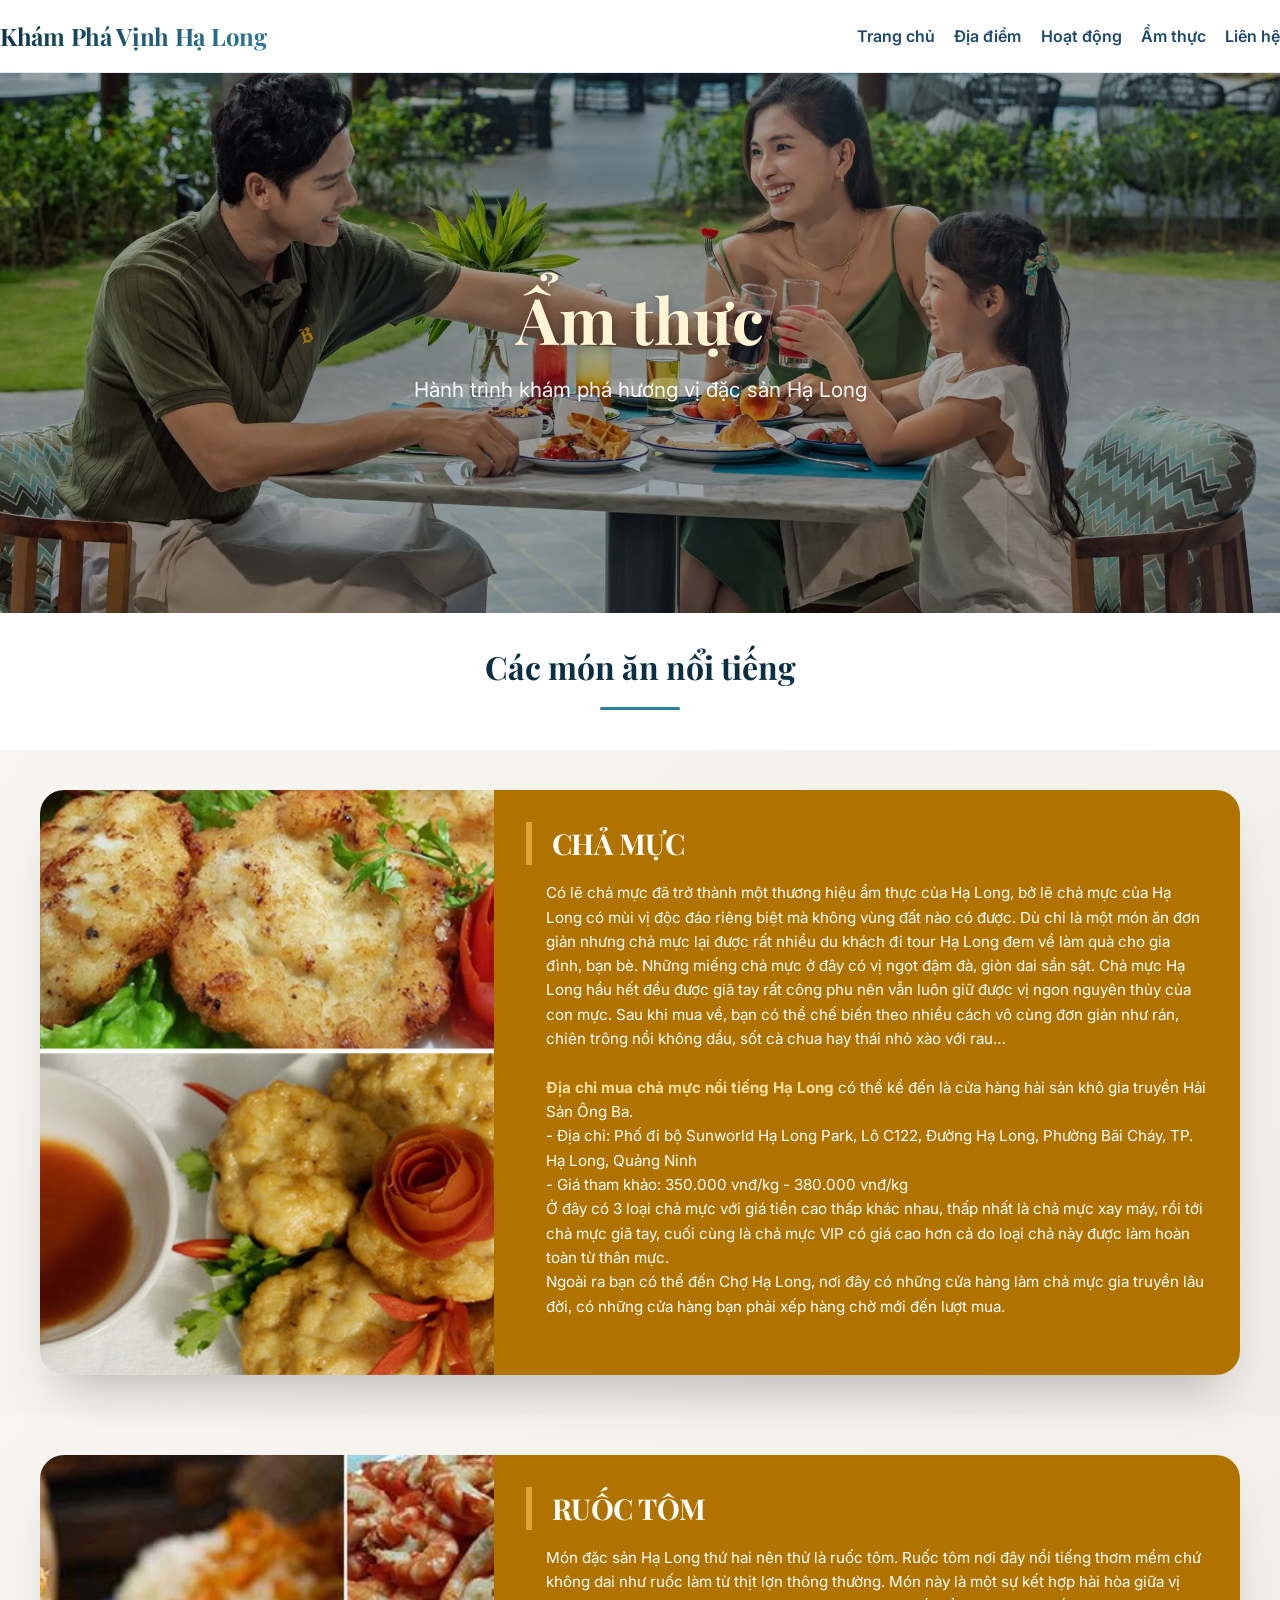
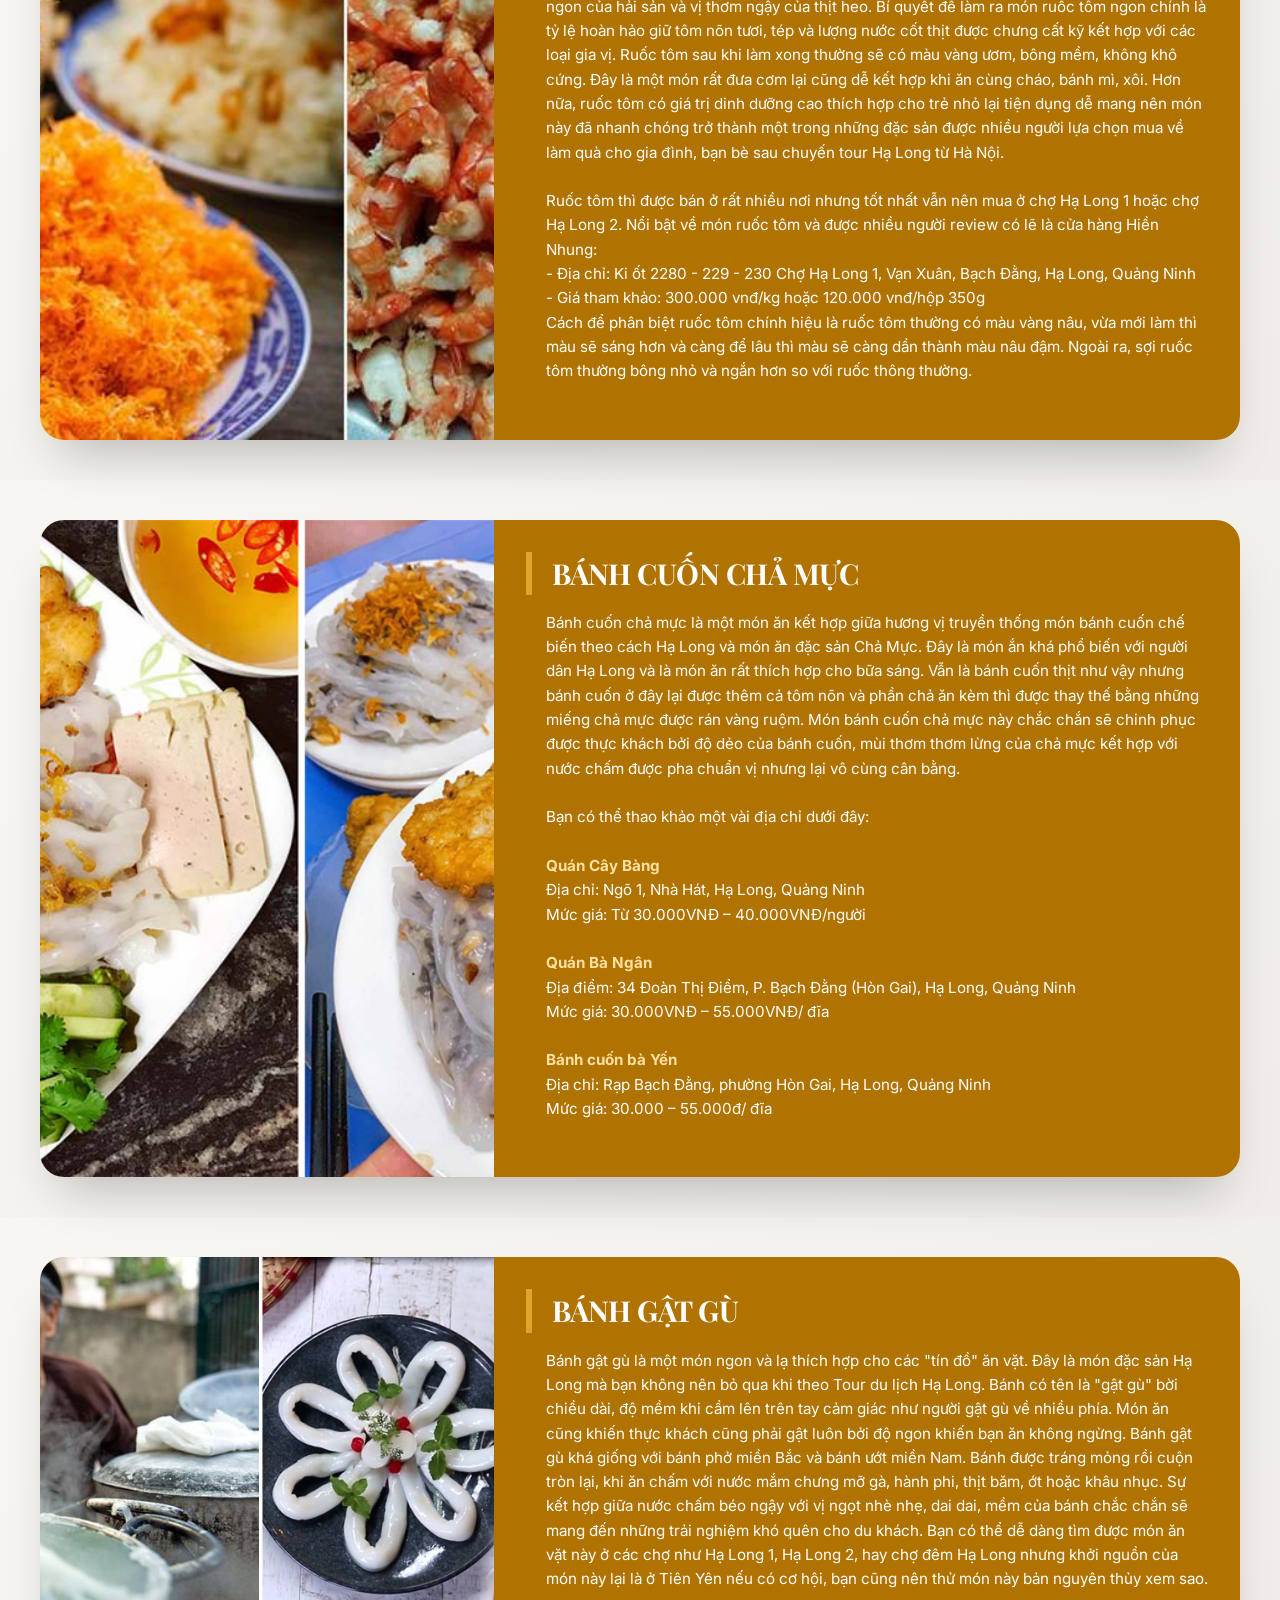
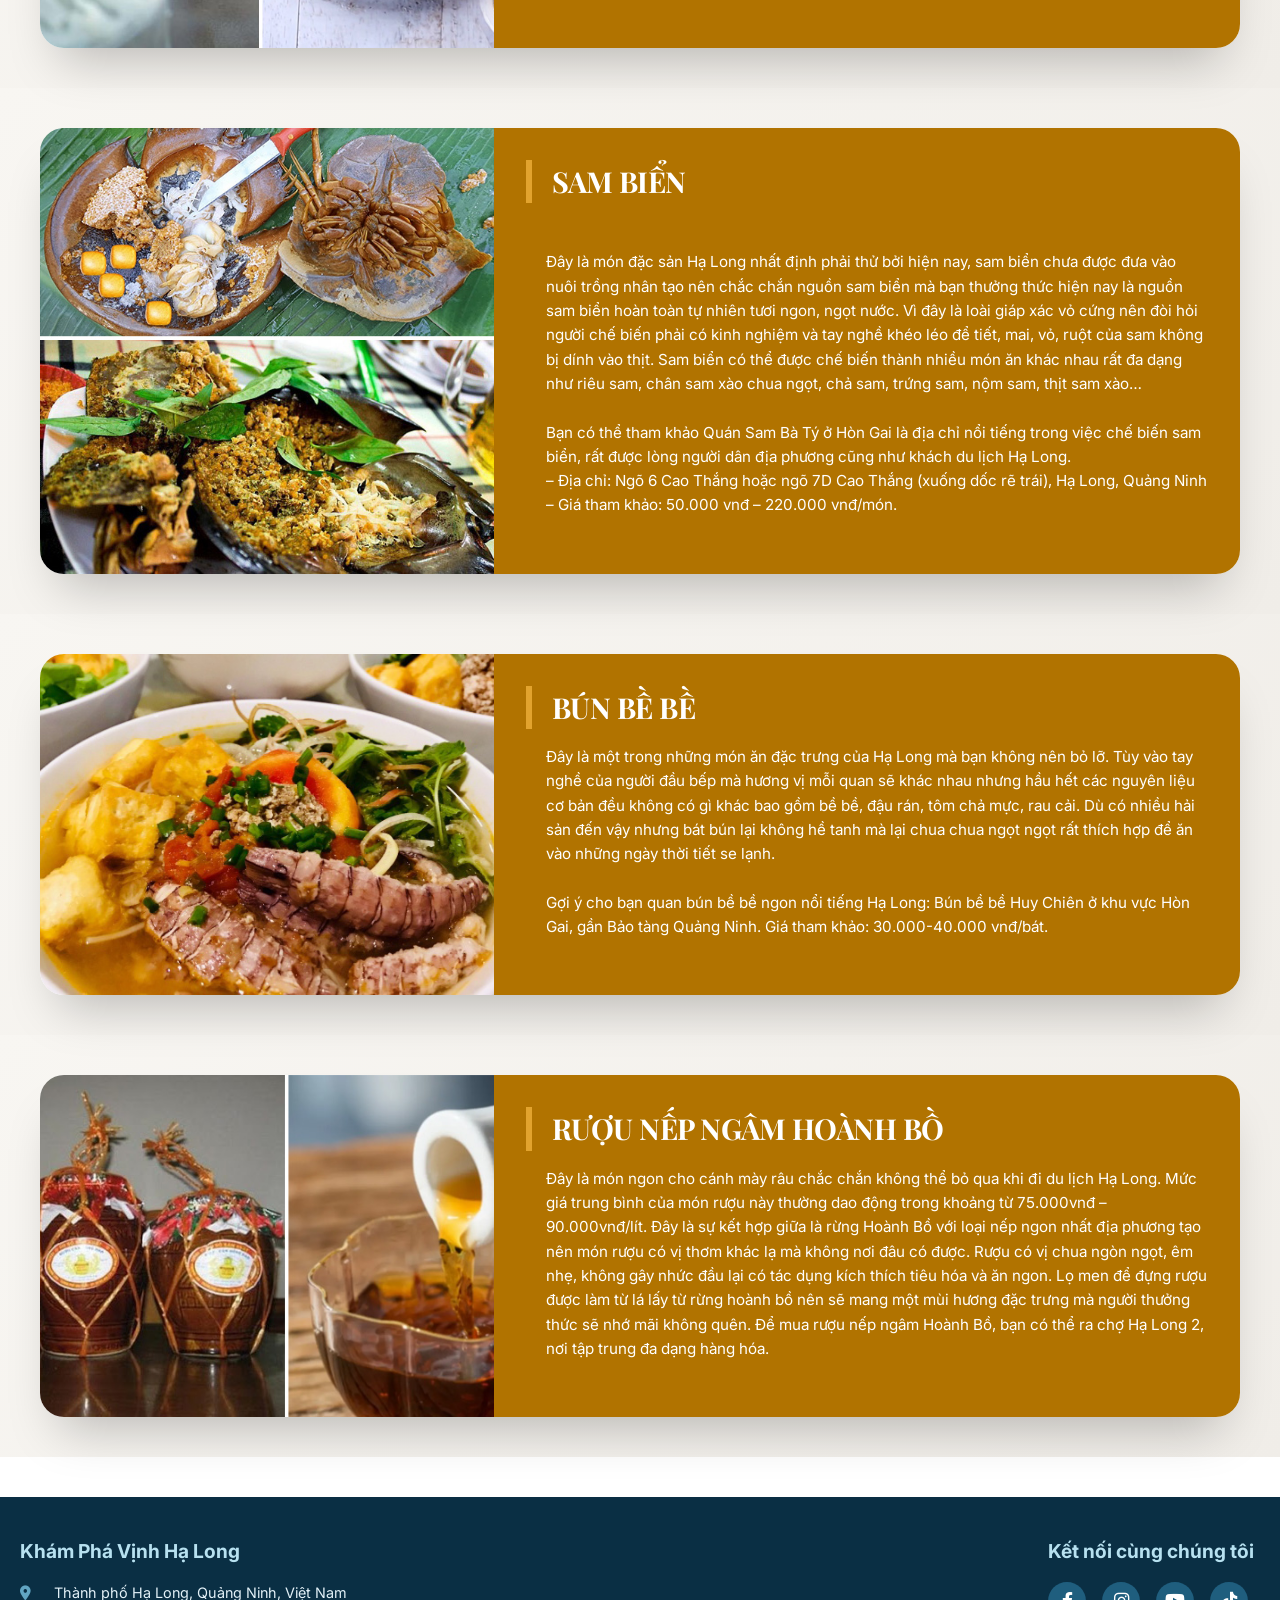
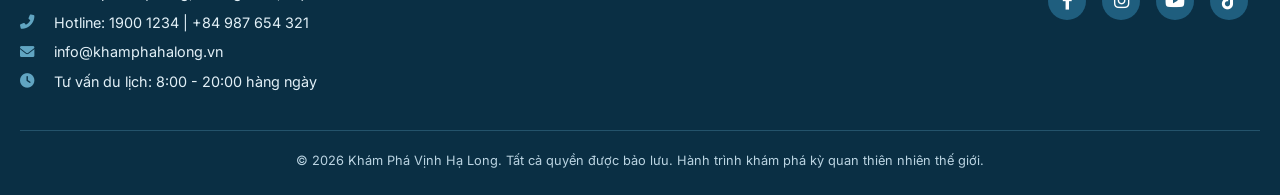
==== commit ba0a388e: "Add files via upload" ====
--- a/food.html
+++ b/food.html
@@ -4,12 +4,11 @@
     <meta charset="UTF-8">
     <meta name="viewport" content="width=device-width, initial-scale=1.0, viewport-fit=cover">
     <title>Khám Phá Vịnh Hạ Long - Ẩm thực</title>
-    <link rel="stylesheet" href="stylesfood.css">
+    <link rel="stylesheet" href="styles.css">
     <link href="https://fonts.googleapis.com/css2?family=Inter:opsz,wght@14..32,300;14..32,400;14..32,600;14..32,700&family=Playfair+Display:wght@500;600;700&display=swap" rel="stylesheet">
     <link rel="stylesheet" href="https://cdnjs.cloudflare.com/ajax/libs/font-awesome/6.0.0-beta3/css/all.min.css">
 </head>
 <body>
-    <!-- Header -->
     <header class="header">
         <div class="container navbar">
             <div class="logo">
@@ -25,25 +24,23 @@
         </div>
     </header>
 
-    <!-- Banner -->
-    <section class="hero">
+    <section class="hero hero-food">
         <div class="hero-content">
             <h2>Ẩm thực</h2>
+            <p>Hành trình khám phá hương vị đặc sản Hạ Long</p>
         </div>
     </section>
-    <!-- Card Ẩm Thực - Market Place -->
-    <h2 class="section-title">Các món ăn nổi tiếng </h2>
+
+    <h2 class="section-title">Các món ăn nổi tiếng</h2>
+    
     <div class="card-wrapper">
-        <div class="card">
-            <!-- Ảnh bên trái -->
-            <div class="card-image"><img src="Cha-Muc-Ha-Long.jpg"></div>
-
-            <!-- Text bên phải -->
+        <div class="food-card">
+            <div class="card-image"><img src="Cha-Muc-Ha-Long.jpg" alt="Chả mực Hạ Long"></div>
             <div class="card-content">
                 <h2>CHẢ MỰC</h2>
                 <div class="description">
                     Có lẽ chả mực đã trở thành một thương hiệu ẩm thực của Hạ Long, bở lẽ chả mực của Hạ Long có mùi vị độc đáo riêng biệt mà không vùng đất nào có được. Dù chỉ là một món ăn đơn giản nhưng chả mực lại được rất nhiều du khách đi tour Hạ Long đem về làm quà cho gia đình, bạn bè. Những miếng chả mực ở đây có vị ngọt đậm đà, giòn dai sần sật. Chả mực Hạ Long hầu hết đều được giã tay rất công phu nên vẫn luôn giữ được vị ngon nguyên thủy của con mực. Sau khi mua về, bạn có thể chế biến theo nhiều cách vô cùng đơn giản như rán, chiên trông nồi không dầu, sốt cà chua hay thái nhỏ xào với rau…
-                    <br>
+                    <br><br>
                     <b>Địa chỉ mua chả mực nổi tiếng Hạ Long</b> có thể kể đến là cửa hàng hải sản khô gia truyền Hải Sản Ông Ba.<br>
                     - Địa chỉ: Phố đi bộ Sunworld Hạ Long Park, Lô C122, Đường Hạ Long, Phường Bãi Cháy, TP. Hạ Long, Quảng Ninh<br>
                     - Giá tham khảo: 350.000 vnđ/kg - 380.000 vnđ/kg<br>
@@ -53,16 +50,14 @@
             </div>
         </div>
     </div>
+
     <div class="card-wrapper">
-        <div class="card1">
-            <!-- Ảnh bên trái -->
-            <div class="card-image"><img src="ruoc-tom-21.jpg"></div>
-
-            <!-- Text bên phải -->
+        <div class="food-card">
+            <div class="card-image"><img src="ruoc-tom-21.jpg" alt="Ruốc tôm Hạ Long"></div>
             <div class="card-content">
                 <h2>RUỐC TÔM</h2>
                 <div class="description">
-                    Món đặc sản Hạ Long thứ hai nên thử là ruốc tôm. Ruốc tôm nơi đây nổi tiếng thơm mềm chứ không dai như ruốc làm từ thịt lợn thông thường. Món này là một sự kết hợp hài hòa giữa vị ngon của hải sản và vị thơm ngậy của thịt heo. Bí quyết để làm ra món ruốc tôm ngon chính là tỷ lệ hoàn hảo giữ tôm nõn tươi, tép và lượng nước cốt thịt được chưng cất kỹ kết hợp với các loại gia vị. Ruốc tôm sau khi làm xong thường sẽ có màu vàng ươm, bông mềm, không khô cứng. Đây là một món rất đưa cơm lại cũng dễ kết hợp khi ăn cùng cháo, bánh mì, xôi. Hơn nữa, ruốc tôm có giá trị dinh dưỡng cao thích hợp cho trẻ nhỏ lại tiện dụng dễ mang nên món này đã nhanh chóng trở thành một trong những đặc sản được nhiều người lựa chọn mua về làm quà cho gia đình, bạn bè sau chuyến tour Hạ Long từ Hà Nội.<br>
+                    Món đặc sản Hạ Long thứ hai nên thử là ruốc tôm. Ruốc tôm nơi đây nổi tiếng thơm mềm chứ không dai như ruốc làm từ thịt lợn thông thường. Món này là một sự kết hợp hài hòa giữa vị ngon của hải sản và vị thơm ngậy của thịt heo. Bí quyết để làm ra món ruốc tôm ngon chính là tỷ lệ hoàn hảo giữ tôm nõn tươi, tép và lượng nước cốt thịt được chưng cất kỹ kết hợp với các loại gia vị. Ruốc tôm sau khi làm xong thường sẽ có màu vàng ươm, bông mềm, không khô cứng. Đây là một món rất đưa cơm lại cũng dễ kết hợp khi ăn cùng cháo, bánh mì, xôi. Hơn nữa, ruốc tôm có giá trị dinh dưỡng cao thích hợp cho trẻ nhỏ lại tiện dụng dễ mang nên món này đã nhanh chóng trở thành một trong những đặc sản được nhiều người lựa chọn mua về làm quà cho gia đình, bạn bè sau chuyến tour Hạ Long từ Hà Nội.<br><br>
                     Ruốc tôm thì được bán ở rất nhiều nơi nhưng tốt nhất vẫn nên mua ở chợ Hạ Long 1 hoặc chợ Hạ Long 2. Nổi bật về món ruốc tôm và được nhiều người review có lẽ là cửa hàng Hiền Nhung:<br>
                     - Địa chỉ: Ki ốt 2280 - 229 - 230 Chợ Hạ Long 1, Vạn Xuân, Bạch Đằng, Hạ Long, Quảng Ninh<br>
                     - Giá tham khảo: 300.000 vnđ/kg hoặc 120.000 vnđ/hộp 350g<br>
@@ -71,85 +66,76 @@
             </div>
         </div>
     </div>
+
     <div class="card-wrapper">
-        <div class="card">
-            <!-- Ảnh bên trái -->
-            <div class="card-image"><img src="Banh-cuon-cha-muc.jpg"></div>
-
-            <!-- Text bên phải -->
+        <div class="food-card">
+            <div class="card-image"><img src="Banh-cuon-cha-muc.jpg" alt="Bánh cuốn chả mực"></div>
             <div class="card-content">
                 <h2>BÁNH CUỐN CHẢ MỰC</h2>
                 <div class="description">
                     Bánh cuốn chả mực là một món ăn kết hợp giữa hương vị truyền thống món bánh cuốn chế biến theo cách Hạ Long và món ăn đặc sản Chả Mực. Đây là món ắn khá phổ biến với người dân Hạ Long và là món ăn rất thích hợp cho bữa sáng. Vẫn là bánh cuốn thịt như vậy nhưng bánh cuốn ở đây lại được thêm cả tôm nõn và phần chả ăn kèm thì được thay thế bằng những miếng chả mực được rán vàng ruộm. Món bánh cuốn chả mực này chắc chắn sẽ chinh phục được thực khách bởi độ dẻo của bánh cuốn, mùi thơm thơm lừng của chả mực kết hợp với nước chấm được pha chuẩn vị nhưng lại vô cùng cân bằng.
-                    <br>
-                    Bạn có thể thao khảo một vài địa chỉ dưới đây:<br>
-                    
-                    <b>Quán Cây Bàng</b>
-                    Địa chỉ: Ngõ 1, Nhà Hát, Hạ Long, Quảng Ninh
+                    <br><br>
+                    Bạn có thể thao khảo một vài địa chỉ dưới đây:<br><br>
+                    <b>Quán Cây Bàng</b><br>
+                    Địa chỉ: Ngõ 1, Nhà Hát, Hạ Long, Quảng Ninh<br>
                     Mức giá: Từ 30.000VNĐ – 40.000VNĐ/người
                     <br><br>
-                    <b>Quán Bà Ngân</b>
-                    Địa điểm: 34 Đoàn Thị Điểm, P. Bạch Đằng (Hòn Gai), Hạ Long, Quảng Ninh
+                    <b>Quán Bà Ngân</b><br>
+                    Địa điểm: 34 Đoàn Thị Điểm, P. Bạch Đằng (Hòn Gai), Hạ Long, Quảng Ninh<br>
                     Mức giá: 30.000VNĐ – 55.000VNĐ/ đĩa
                     <br><br>
-                    <b>Bánh cuốn bà Yến</b>
-                    Địa chỉ: Rạp Bạch Đằng, phường Hòn Gai, Hạ Long, Quảng Ninh
+                    <b>Bánh cuốn bà Yến</b><br>
+                    Địa chỉ: Rạp Bạch Đằng, phường Hòn Gai, Hạ Long, Quảng Ninh<br>
                     Mức giá: 30.000 – 55.000đ/ đĩa
                 </div>
             </div>
         </div>
     </div>
+
+    <!-- Các card còn lại giữ nguyên nội dung, chỉ đổi class card thành food-card -->
     <div class="card-wrapper">
-        <div class="card">
-            <!-- Ảnh bên trái -->
-            <div class="card-image"><img src="Banh-gat-gu.jpg"></div>
-
-            <!-- Text bên phải -->
+        <div class="food-card">
+            <div class="card-image"><img src="Banh-gat-gu.jpg" alt="Bánh gật gù"></div>
             <div class="card-content">
                 <h2>BÁNH GẬT GÙ</h2>
                 <div class="description">
-                    Bánh gật gù là một món ngon và lạ thích hợp cho các “tín đồ” ăn vặt. Đây là món đặc sản Hạ Long mà bạn không nên bỏ qua khi theo Tour du lịch Hạ Long. Bánh có tên là “gật gù” bời chiều dài, độ mềm khi cầm lên trên tay cảm giác như người gật gù về nhiều phía. Món ăn cũng khiến thực khách cũng phải gật luôn bởi độ ngon khiến bạn ăn không ngừng. Bánh gật gù khá giống với bánh phở miền Bắc và bánh ướt miền Nam. Bánh được tráng mỏng rồi cuộn tròn lại, khi ăn chấm với nước mắm chưng mỡ gà, hành phi, thịt băm, ớt hoặc khâu nhục. Sự kết hợp giữa nước chấm béo ngậy với vị ngọt nhè nhẹ, dai dai, mềm của bánh chắc chắn sẽ mang đến những trải nghiệm khó quên cho du khách. Bạn có thể dễ dàng tìm được món ăn vặt này ở các chợ như Hạ Long 1, Hạ Long 2, hay chợ đêm Hạ Long nhưng khởi nguồn của món này lại là ở Tiên Yên nếu có cơ hội, bạn cũng nên thử món này bản nguyên thủy xem sao.
+                    Bánh gật gù là một món ngon và lạ thích hợp cho các "tín đồ" ăn vặt. Đây là món đặc sản Hạ Long mà bạn không nên bỏ qua khi theo Tour du lịch Hạ Long. Bánh có tên là "gật gù" bời chiều dài, độ mềm khi cầm lên trên tay cảm giác như người gật gù về nhiều phía. Món ăn cũng khiến thực khách cũng phải gật luôn bởi độ ngon khiến bạn ăn không ngừng. Bánh gật gù khá giống với bánh phở miền Bắc và bánh ướt miền Nam. Bánh được tráng mỏng rồi cuộn tròn lại, khi ăn chấm với nước mắm chưng mỡ gà, hành phi, thịt băm, ớt hoặc khâu nhục. Sự kết hợp giữa nước chấm béo ngậy với vị ngọt nhè nhẹ, dai dai, mềm của bánh chắc chắn sẽ mang đến những trải nghiệm khó quên cho du khách. Bạn có thể dễ dàng tìm được món ăn vặt này ở các chợ như Hạ Long 1, Hạ Long 2, hay chợ đêm Hạ Long nhưng khởi nguồn của món này lại là ở Tiên Yên nếu có cơ hội, bạn cũng nên thử món này bản nguyên thủy xem sao.
                 </div>
             </div>
         </div>
     </div>
+
     <div class="card-wrapper">
-        <div class="card">
-            <!-- Ảnh bên trái -->
-            <div class="card-image"><img src="Sam-Bien.jpg"></div>
-
-            <!-- Text bên phải -->
+        <div class="food-card">
+            <div class="card-image"><img src="Sam-Bien.jpg" alt="Sam biển Hạ Long"></div>
             <div class="card-content">
                 <h2>SAM BIỂN</h2>
                 <div class="description">
-                    Đây là món đặc sản Hạ Long nhất định phải thử bởi hiện nay, sam biển chưa được đưa vào nuôi trồng nhân tạo nên chắc chắn nguồn sam biển mà bạn thưởng thức hiện nay là nguồn sam biển hoàn toàn tự nhiên tươi ngon, ngọt nước. Vì đây là loài giáp xác vỏ cứng nên đòi hỏi người chế biến phải có kinh nghiệm và tay nghề khéo léo để tiết, mai, vỏ, ruột của sam không bị dính vào thịt. Sam biển có thể được chế biến thành nhiều món ăn khác nhau rất đa dạng như riêu sam, chân sam xào chua ngọt, chả sam, trứng sam, nộm sam, thịt sam xào…<br>
+                    Đây là món đặc sản Hạ Long nhất định phải thử bởi hiện nay, sam biển chưa được đưa vào nuôi trồng nhân tạo nên chắc chắn nguồn sam biển mà bạn thưởng thức hiện nay là nguồn sam biển hoàn toàn tự nhiên tươi ngon, ngọt nước. Vì đây là loài giáp xác vỏ cứng nên đòi hỏi người chế biến phải có kinh nghiệm và tay nghề khéo léo để tiết, mai, vỏ, ruột của sam không bị dính vào thịt. Sam biển có thể được chế biến thành nhiều món ăn khác nhau rất đa dạng như riêu sam, chân sam xào chua ngọt, chả sam, trứng sam, nộm sam, thịt sam xào…<br><br>
                     Bạn có thể tham khảo Quán Sam Bà Tý ở Hòn Gai là địa chỉ nổi tiếng trong việc chế biến sam biển, rất được lòng người dân địa phương cũng như khách du lịch Hạ Long.<br>
                     – Địa chỉ: Ngõ 6 Cao Thắng hoặc ngõ 7D Cao Thắng (xuống dốc rẽ trái), Hạ Long, Quảng Ninh<br>
                     – Giá tham khảo: 50.000 vnđ – 220.000 vnđ/món.
-            </div>
-        </div>
-    </div>
+                </div>
+            </div>  
+        </div>  
+    </div>  
+
     <div class="card-wrapper">
-        <div class="card">
-            <!-- Ảnh bên trái -->
-            <div class="card-image"><img src="bun-be-be.jpg"></div>
-
-            <!-- Text bên phải -->
+        <div class="food-card">
+            <div class="card-image"><img src="bun-be-be.jpg" alt="Bún bề bề Hạ Long"></div>
             <div class="card-content">
                 <h2>BÚN BỀ BỀ</h2>
                 <div class="description">
-                    Đây là một trong những món ăn đặc trưng của Hạ Long mà bạn không nên bỏ lỡ. Tùy vào tay nghề của người đầu bếp mà hương vị mỗi quan sẽ khác nhau nhưng hầu hết các nguyên liệu cơ bản đều không có gì khác bao gồm bề bề, đậu rán, tôm chả mực, rau cải. Dù có nhiều hải sản đến vậy nhưng bát bún lại không hề tanh mà lại chua chua ngọt ngọt rất thích hợp để ăn vào những ngày thời tiết se lạnh.
+                    Đây là một trong những món ăn đặc trưng của Hạ Long mà bạn không nên bỏ lỡ. Tùy vào tay nghề của người đầu bếp mà hương vị mỗi quan sẽ khác nhau nhưng hầu hết các nguyên liệu cơ bản đều không có gì khác bao gồm bề bề, đậu rán, tôm chả mực, rau cải. Dù có nhiều hải sản đến vậy nhưng bát bún lại không hề tanh mà lại chua chua ngọt ngọt rất thích hợp để ăn vào những ngày thời tiết se lạnh.<br><br>
                     Gợi ý cho bạn quan bún bề bề ngon nổi tiếng Hạ Long: Bún bề bề Huy Chiên ở khu vực Hòn Gai, gần Bảo tàng Quảng Ninh. Giá tham khảo: 30.000-40.000 vnđ/bát.
                 </div>
             </div>
         </div>
     </div>
+
     <div class="card-wrapper">
-        <div class="card">
-            <!-- Ảnh bên trái -->
-            <div class="card-image"><img src="bun-be-be.jpg"></div>
-
-            <!-- Text bên phải -->
+        <div class="food-card">
+            <div class="card-image"><img src="Ruou-nep-ngam-hoanh-bo.jpg" alt="Rượu nếp ngâm Hoành Bồ"></div>
             <div class="card-content">
                 <h2>RƯỢU NẾP NGÂM HOÀNH BỒ</h2>
                 <div class="description">
@@ -159,7 +145,6 @@
         </div>
     </div>
     
-    <!-- Footer + Liên hệ -->
     <footer class="footer" id="lien-he">
         <div class="container">
             <div class="footer-content">
@@ -186,6 +171,15 @@
         </div>
     </footer>
 
-    <!-- Thêm hiệu ứng nhẹ, tất cả CSS animation đã có sẵn -->
+    <script>
+        window.addEventListener('scroll', function() {
+            const header = document.querySelector('.header');
+            if (window.scrollY > 50) {
+                header.classList.add('header-scrolled');
+            } else {
+                header.classList.remove('header-scrolled');
+            }
+        });
+    </script>
 </body>
-</html>
+</html>
--- a/styles.css
+++ b/styles.css
@@ -0,0 +1,833 @@
+* {
+    margin: 0;
+    padding: 0;
+    box-sizing: border-box;
+}
+
+body {
+    font-family: 'Inter', sans-serif;
+    background-color: #ffffff;
+    color: #1a2c3e;
+    line-height: 1.5;
+    scroll-behavior: smooth;
+}
+
+:root {
+    --deep-ocean: #0a2f44;  
+    --aqua-breeze: #2c7da0;   
+    --turquoise-light: #61a5c2;
+    --sunset-gold: #e9b35f;
+    --sky-mist: #eef7ff;
+    --pure-white: #ffffff;
+    --soft-shadow: 0 20px 35px -12px rgba(0, 0, 0, 0.08);
+    --card-hover: 0 30px 45px -15px rgba(0, 100, 120, 0.3);
+}
+
+.container {
+    max-width: 1280px;
+    margin: 0 auto;
+    padding: 0 20px;
+}
+
+.header {
+    background-color: rgba(255, 255, 255, 0.96);
+    backdrop-filter: blur(2px);
+    box-shadow: 0 4px 20px rgba(0, 0, 0, 0.03);
+    position: sticky;
+    top: 0;
+    z-index: 100;
+    border-bottom: 1px solid rgba(44, 125, 160, 0.15);
+    transition: all 0.3s ease;
+}
+
+.header-scrolled {
+    background-color: rgba(10, 47, 68, 0.95);
+    backdrop-filter: blur(10px);
+    border-bottom-color: rgba(255, 255, 255, 0.1);
+}
+
+.header-scrolled .logo h1 {
+    background: linear-gradient(135deg, #ffffff, #61a5c2);
+    background-clip: text;
+    -webkit-background-clip: text;
+    color: transparent;
+}
+
+.header-scrolled .nav-menu li a {
+    color: #e2f0f7;
+}
+
+.header-scrolled .nav-menu li a:hover {
+    color: #e9b35f;
+    border-bottom-color: #e9b35f;
+}
+
+.navbar {
+    display: flex;
+    justify-content: space-between;
+    align-items: center;
+    flex-wrap: wrap;
+    padding: 18px 0;
+}
+
+.logo h1 {
+    font-size: 1.5rem;
+    font-weight: 700;
+    font-family: 'Playfair Display', serif;
+    background: linear-gradient(135deg, #0a2f44, #2c7da0);
+    background-clip: text;
+    -webkit-background-clip: text;
+    color: transparent;
+    letter-spacing: -0.3px;
+    transition: all 0.3s ease;
+}
+
+.nav-menu {
+    display: flex;
+    gap: 1.2rem;
+    list-style: none;
+    flex-wrap: wrap;
+}
+
+.nav-menu li a {
+    text-decoration: none;
+    font-weight: 600;
+    color: #1e4a6e;
+    transition: all 0.25s ease;
+    font-size: 1rem;
+    padding-bottom: 6px;
+    border-bottom: 2px solid transparent;
+}
+
+.nav-menu li a:hover,
+.nav-menu li a.active {
+    color: #2c7da0;
+    border-bottom-color: #2c7da0;
+}
+
+/* BANNER CHUNG (ĐỒNG BỘ) */
+.hero {
+    min-height: 60vh;
+    display: flex;
+    align-items: center;
+    justify-content: center;
+    text-align: center;
+    position: relative;
+}
+
+.hero-home {
+    background: linear-gradient(rgba(0,0,0,0.3), rgba(0,0,0,0.3)), url('bannervinhhalong.jpg') center/cover no-repeat;
+}
+
+.hero-place {
+    background: linear-gradient(rgba(0,0,0,0.35), rgba(0,0,0,0.35)), url('hoang-hon-ruc-ro-tren-vinh-ha-long.jpg') center/cover no-repeat;
+}
+
+.hero-food {
+    background: linear-gradient(rgba(0,0,0,0.35), rgba(0,0,0,0.35)), url('amthuc.webp') center/cover no-repeat;
+}
+
+.hero-activities {
+    background: url('77b57b55-dia-diem-du-lich-ha-long-6708449-1250x715.jpg') center/cover no-repeat;
+    padding: 120px 0 100px;
+    text-align: center;
+    color: white;
+    position: relative;
+}
+
+.hero-activities::before {
+    content: "";
+    position: absolute;
+    top: 0;
+    left: 0;
+    width: 100%;
+    height: 100%;
+    background: rgba(0, 0, 0, 0.35);
+    z-index: 0;
+}
+
+.hero-activities .container,
+.hero .container {
+    position: relative;
+    z-index: 2;
+}
+
+.hero-content {
+    max-width: 780px;
+    padding: 0 20px;
+}
+
+.hero-content h2 {
+    font-size: 4rem;
+    font-weight: 700;
+    font-family: 'Playfair Display', serif;
+    color: rgb(255, 244, 212);
+    text-shadow: 0 2px 10px rgba(0,0,0,0.3);
+    margin-bottom: 1rem;
+    line-height: 1.2;
+}
+
+.hero-content p {
+    font-size: 1.3rem;
+    color: rgba(255,255,255,0.95);
+    text-shadow: 0 1px 5px rgba(0,0,0,0.2);
+}
+
+.hero-activities h2 {
+    font-size: 4rem;
+    font-family: 'Playfair Display', serif;
+    font-weight: 700;
+    margin-bottom: 1rem;
+    letter-spacing: -0.02em;
+    text-shadow: 0 2px 10px rgba(0,0,0,0.3);
+}
+
+.hero-activities p {
+    font-size: 1.3rem;
+    max-width: 700px;
+    margin: 0 auto;
+    opacity: 0.95;
+    text-shadow: 0 1px 5px rgba(0,0,0,0.2);
+}
+
+.btn-hero {
+    display: inline-block;
+    background-color: #2c7da0;
+    color: white;
+    padding: 12px 32px;
+    font-size: 1rem;
+    font-weight: 600;
+    border-radius: 50px;
+    text-decoration: none;
+    transition: all 0.3s ease;
+    box-shadow: 0 8px 20px rgba(0,0,0,0.2);
+    border: 1px solid rgba(255,255,255,0.3);
+    margin-top: 20px;
+}
+
+.btn-hero:hover {
+    background-color: #0a2f44;
+    transform: scale(1.05);
+    box-shadow: 0 12px 28px rgba(0,0,0,0.25);
+}
+
+/* SECTION CHUNG */
+section {
+    padding: 60px 0;
+}
+
+.section-title {
+    text-align: center;
+    font-size: 2rem;
+    font-family: 'Playfair Display', serif;
+    color: #0a2f44;
+    margin-bottom: 40px;
+    margin-top: 30px;
+    position: relative;
+}
+
+.section-title:after {
+    content: '';
+    width: 80px;
+    height: 3px;
+    background: #2c7da0;
+    display: block;
+    margin: 16px auto 0;
+    border-radius: 4px;
+}
+
+.section-subtitle {
+    text-align: center;
+    color: #5a7a8c;
+    max-width: 700px;
+    margin: 0 auto 50px auto;
+    font-size: 1.1rem;
+}
+
+/* ABOUT (GIỚI THIỆU) */
+.about-grid {
+    display: flex;
+    gap: 40px;
+    align-items: center;
+    flex-wrap: wrap;
+}
+
+.about-img {
+    flex: 1;
+    border-radius: 28px;
+    overflow: hidden;
+    box-shadow: var(--soft-shadow);
+}
+
+.about-img p {
+    text-align: center;
+    margin-top: 8px;
+    font-size: 0.9rem;
+    color: #666;
+}
+
+.about-img img {
+    width: 100%;
+    height: auto;
+    display: block;
+}
+
+.about-text {
+    flex: 1;
+}
+
+.about-text h3 {
+    font-size: 1.6rem;
+    color: #0a2f44;
+    margin-bottom: 20px;
+}
+
+.about-text p {
+    font-size: 1rem;
+    color: #2c3e4e;
+    line-height: 1.6;
+    margin-bottom: 18px;
+}
+
+/* CARDS ĐỊA ĐIỂM  */
+.cards-container {
+    display: grid;
+    grid-template-columns: repeat(auto-fill, minmax(320px, 1fr));
+    gap: 32px;
+    justify-content: center;
+}
+
+.place-card {
+    background: white;
+    overflow: hidden;
+    box-shadow: var(--soft-shadow);
+    width: 100%;
+    border-radius: 24px;
+}
+
+.card-img {
+    width: 100%;
+    height: 220px;
+    overflow: hidden;
+}
+
+.card-img img {
+    width: 100%;
+    height: 100%;
+    object-fit: cover;
+}
+
+.card-info {
+    padding: 20px;
+}
+
+.card-info h4 {
+    font-size: 1.35rem;
+    font-weight: 700;
+    color: #0a2f44;
+    margin-bottom: 12px;
+    font-family: 'Playfair Display', serif;
+}
+
+.card-info p {
+    color: #3e5a6b;
+    font-size: 0.95rem;
+    line-height: 1.55;
+}
+
+/* ========== ACTIVITIES GRID (HOẠT ĐỘNG) ========== */
+.activities-wrapper {
+    background: #f4fafd;
+    border-radius: 48px;
+    padding: 40px 24px;
+}
+
+.activities-grid {
+    display: flex;
+    flex-wrap: wrap;
+    justify-content: center;
+    gap: 30px;
+    margin-top: 20px;
+}
+
+.activity-item {
+    text-align: center;
+    flex: 1 1 160px;
+    padding: 18px 12px;
+    border-radius: 48px;
+    background: white;
+    box-shadow: 0 8px 20px rgba(0,0,0,0.02);
+}
+
+.activity-item i {
+    font-size: 2.5rem;
+    color: #2c7da0;
+    margin-bottom: 16px;
+    display: inline-block;
+}
+
+.activity-item h4 {
+    font-weight: 700;
+    font-size: 1.1rem;
+    color: #0f3b4f;
+    margin-bottom: 8px;
+}
+
+.activity-item p {
+    font-size: 0.85rem;
+    color: #4b6b7e;
+}
+
+/* TRANG HOẠT ĐỘNG */
+.activities-grid-main {
+    display: grid;
+    grid-template-columns: repeat(auto-fit, minmax(320px, 1fr));
+    gap: 40px;
+}
+
+.activity-card {
+    background: var(--pure-white);
+    border-radius: 28px;
+    overflow: hidden;
+    box-shadow: var(--soft-shadow);
+    transition: all 0.4s cubic-bezier(0.2, 0.9, 0.4, 1.1);
+    cursor: pointer;
+}
+
+.activity-card:hover {
+    transform: translateY(-12px);
+    box-shadow: var(--card-hover);
+}
+
+.activity-card .card-img {
+    height: 260px;
+    overflow: hidden;
+    position: relative;
+}
+
+.activity-card .card-img img {
+    width: 100%;
+    height: 100%;
+    object-fit: cover;
+    transition: transform 0.6s ease;
+}
+
+.activity-card:hover .card-img img {
+    transform: scale(1.05);
+}
+
+.card-tag {
+    position: absolute;
+    top: 20px;
+    left: 20px;
+    background: var(--sunset-gold);
+    color: #1e3a4a;
+    padding: 6px 16px;
+    border-radius: 40px;
+    font-size: 0.8rem;
+    font-weight: 700;
+    z-index: 2;
+    box-shadow: 0 4px 10px rgba(0,0,0,0.1);
+}
+
+.activity-card .card-info {
+    padding: 28px 24px 32px;
+}
+
+.activity-card .card-info h3 {
+    font-size: 1.8rem;
+    font-family: 'Playfair Display', serif;
+    color: #0a2f44;
+    margin-bottom: 12px;
+}
+
+.activity-card .card-info p {
+    color: #4b6b7e;
+    margin-bottom: 20px;
+    line-height: 1.5;
+}
+
+.info-row {
+    display: flex;
+    align-items: center;
+    gap: 16px;
+    margin-top: 16px;
+    font-size: 0.9rem;
+    color: #2c7da0;
+    font-weight: 500;
+    border-top: 1px solid #e9ecef;
+    padding-top: 18px;
+}
+
+.info-row i {
+    width: 20px;
+    color: var(--sunset-gold);
+}
+
+
+.show-grid {
+    display: grid;
+    grid-template-columns: repeat(auto-fit, minmax(280px, 1fr));
+    gap: 30px;
+    margin-top: 20px;
+}
+
+.show-item {
+    text-align: center;
+    background: #f8fafc;
+    padding: 30px 20px;
+    border-radius: 48px;
+    transition: all 0.3s;
+}
+
+.show-item:hover {
+    background: white;
+    box-shadow: 0 20px 35px -12px rgba(0, 0, 0, 0.1);
+    transform: translateY(-5px);
+}
+
+.show-icon {
+    font-size: 3rem;
+    color: var(--aqua-breeze);
+    margin-bottom: 20px;
+}
+
+.show-item h4 {
+    font-size: 1.4rem;
+    margin-bottom: 12px;
+    color: #0a2f44;
+}
+
+.vip-experience {
+    background: linear-gradient(120deg, #eef2f5 0%, #ffffff 100%);
+    border-radius: 48px;
+    padding: 60px 40px;
+    margin-top: 40px;
+}
+
+.vip-grid {
+    display: flex;
+    flex-wrap: wrap;
+    gap: 40px;
+    align-items: center;
+}
+
+.vip-text {
+    flex: 1;
+}
+
+.vip-text h3 {
+    font-size: 2rem;
+    font-family: 'Playfair Display', serif;
+    color: #0a2f44;
+    margin-bottom: 20px;
+}
+
+.vip-text ul {
+    list-style: none;
+    margin: 25px 0;
+}
+
+.vip-text li {
+    margin: 12px 0;
+    display: flex;
+    align-items: center;
+    gap: 12px;
+}
+
+.vip-text li i {
+    color: var(--sunset-gold);
+    font-size: 1.3rem;
+}
+
+.vip-img {
+    flex: 1;
+    border-radius: 32px;
+    overflow: hidden;
+    box-shadow: var(--soft-shadow);
+}
+
+.vip-img img {
+    width: 100%;
+    height: auto;
+    display: block;
+}
+
+/* card-food */
+.card-wrapper {
+    display: flex;
+    justify-content: center;
+    align-items: center;
+    padding: 40px 20px;
+    background: linear-gradient(135deg, #f8f6f2 0%, #f0ede8 100%);
+}
+
+.food-card {
+    display: flex;
+    max-width: 1200px;
+    width: 100%;
+    background: #ffffff;
+    overflow: hidden;
+    box-shadow: 0 30px 50px -20px rgba(0, 0, 0, 0.25);
+    border-radius: 24px;
+}
+
+.food-card .card-image {
+    flex: 0.8;
+    min-width: 0;
+}
+
+.food-card .card-image img {
+    width: 100%;
+    height: 100%;
+    object-fit: cover;
+    display: block;
+}
+
+.food-card .card-content {
+    flex: 1.2;
+    padding: 2rem;
+    background: #b17300;
+    display: flex;
+    flex-direction: column;
+    justify-content: space-between;
+}
+
+.food-card .card-content h2 {
+    font-size: 1.8rem;
+    font-weight: 700;
+    color: #ffffff;
+    letter-spacing: -0.5px;
+    margin-bottom: 1rem;
+    border-left: 6px solid #e2a32e;
+    padding-left: 1.2rem;
+    font-family: 'Playfair Display', serif;
+}
+
+.food-card .description {
+    font-size: 0.95rem;
+    line-height: 1.6;
+    color: #ffffff;
+    margin-bottom: 1.5rem;
+    padding-left: 1.2rem;
+}
+
+.food-card .description b {
+    color: #ffe0a3;
+}
+
+/*FOOTER*/
+.footer {
+    background: #0a2f44;
+    color: #e2f0f7;
+    padding: 40px 0 24px;
+    margin-top: 40px;
+}
+
+.footer-content {
+    display: flex;
+    flex-wrap: wrap;
+    justify-content: space-between;
+    gap: 30px;
+    margin-bottom: 30px;
+}
+
+.footer-info h4, .footer-social h4 {
+    font-size: 1.2rem;
+    margin-bottom: 16px;
+    color: #b7e1f0;
+}
+
+.footer-info p {
+    margin: 8px 0;
+    display: flex;
+    align-items: center;
+    gap: 10px;
+    font-size: 0.9rem;
+    flex-wrap: wrap;
+}
+
+.footer-info i {
+    width: 24px;
+    color: #61a5c2;
+}
+
+.social-icons a {
+    color: white;
+    background: #1f5e7e;
+    display: inline-flex;
+    align-items: center;
+    justify-content: center;
+    width: 38px;
+    height: 38px;
+    border-radius: 50%;
+    margin-right: 12px;
+    transition: all 0.25s;
+    font-size: 1.1rem;
+    text-decoration: none;
+}
+
+.social-icons a:hover {
+    background: #2c7da0;
+    transform: translateY(-3px);
+}
+
+.copyright {
+    text-align: center;
+    border-top: 1px solid rgba(97, 165, 194, 0.3);
+    padding-top: 20px;
+    font-size: 0.8rem;
+    color: #bbd4e2;
+}
+
+@media (max-width: 900px) {
+    .navbar {
+        flex-direction: column;
+        gap: 12px;
+    }
+    .logo h1 {
+        font-size: 1.3rem;
+        text-align: center;
+    }
+    .nav-menu {
+        justify-content: center;
+        gap: 1rem;
+    }
+    .nav-menu li a {
+        font-size: 0.9rem;
+    }
+    .hero {
+        min-height: 45vh;
+    }
+    .hero-content h2,
+    .hero-activities h2 {
+        font-size: 2.5rem;
+    }
+    .hero-content p,
+    .hero-activities p {
+        font-size: 1rem;
+    }
+    .hero-activities {
+        padding: 80px 0 60px;
+    }
+    .section-title {
+        font-size: 2rem;
+    }
+    .vip-grid {
+        flex-direction: column;
+    }
+    .container {
+        padding: 0 24px;
+    }
+    .food-card {
+        flex-direction: column;
+    }
+    .food-card .card-image {
+        height: 250px;
+    }
+    .food-card .card-content {
+        padding: 1.5rem;
+    }
+    .food-card .card-content h2 {
+        font-size: 1.5rem;
+    }
+}
+
+@media (max-width: 768px) {
+    section {
+        padding: 40px 0;
+    }
+    .section-title {
+        font-size: 1.6rem;
+        margin-bottom: 30px;
+    }
+    .hero-activities {
+        padding: 60px 0;
+    }
+    .hero-activities h2 {
+        font-size: 2rem;
+    }
+    .hero-activities p {
+        font-size: 1rem;
+    }
+    .about-grid {
+        flex-direction: column;
+        gap: 24px;
+    }
+    .about-text h3 {
+        font-size: 1.4rem;
+    }
+    .about-text p {
+        font-size: 0.95rem;
+    }
+    .cards-container {
+        grid-template-columns: 1fr;
+        gap: 24px;
+    }
+    .card-img {
+        height: 200px;
+    }
+    .card-info {
+        padding: 16px;
+    }
+    .card-info h4 {
+        font-size: 1.25rem;
+    }
+    .card-info p {
+        font-size: 0.9rem;
+    }
+    .activities-wrapper {
+        padding: 30px 16px;
+        border-radius: 32px;
+    }
+    .activities-grid {
+        gap: 20px;
+    }
+    .activity-item {
+        flex: 1 1 140px;
+        padding: 14px 8px;
+    }
+    .activity-item i {
+        font-size: 2rem;
+    }
+    .activity-item h4 {
+        font-size: 1rem;
+    }
+    .activity-card .card-info h3 {
+        font-size: 1.4rem;
+    }
+    .vip-experience {
+        padding: 30px 20px;
+    }
+    .footer {
+        padding: 32px 0 20px;
+    }
+    .footer-content {
+        flex-direction: column;
+        gap: 24px;
+        text-align: center;
+    }
+    .footer-info p {
+        justify-content: center;
+    }
+    .copyright {
+        font-size: 0.75rem;
+    }
+    .card-wrapper {
+        padding: 30px 16px;
+    }
+    .food-card .card-image {
+        height: 220px;
+    }
+    .food-card .card-content {
+        padding: 1.2rem;
+    }
+    .food-card .card-content h2 {
+        font-size: 1.3rem;
+        padding-left: 0.8rem;
+    }
+    .food-card .description {
+        font-size: 0.85rem;
+        padding-left: 0.8rem;
+    }
+}
